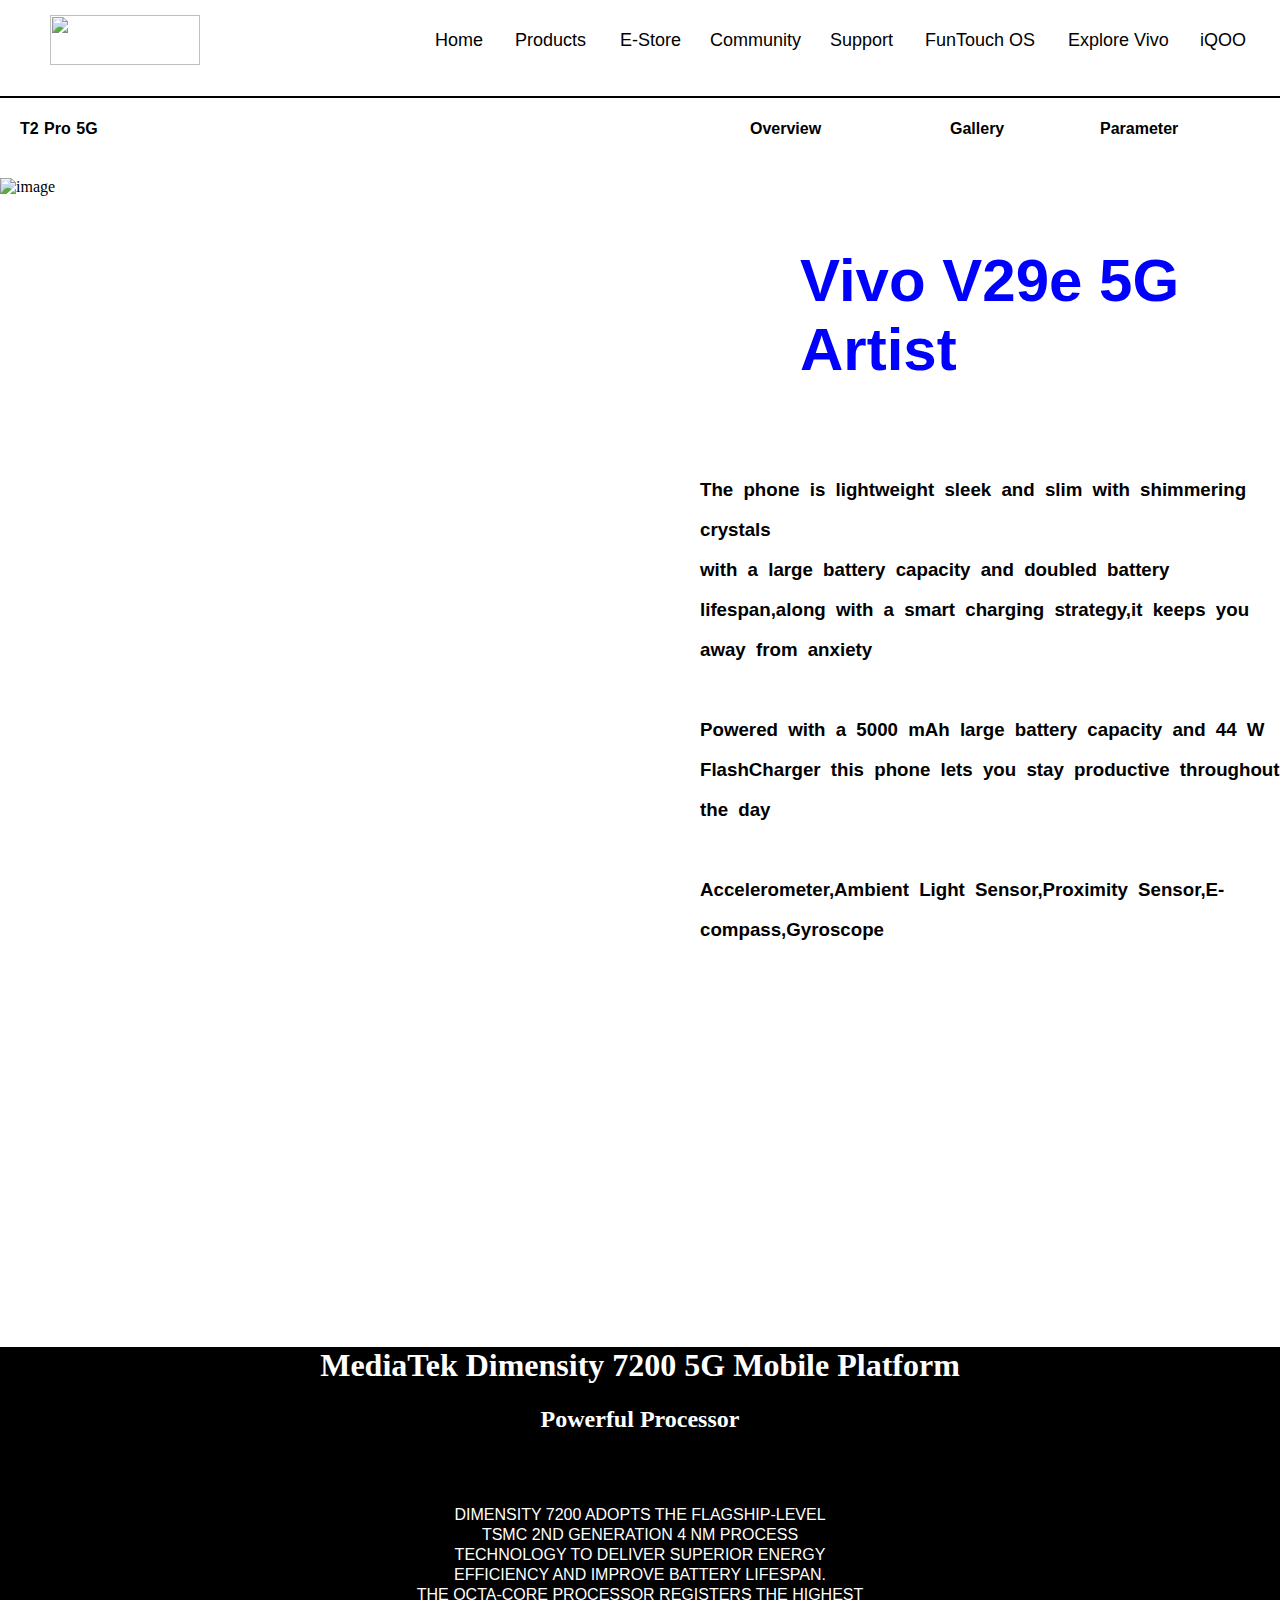
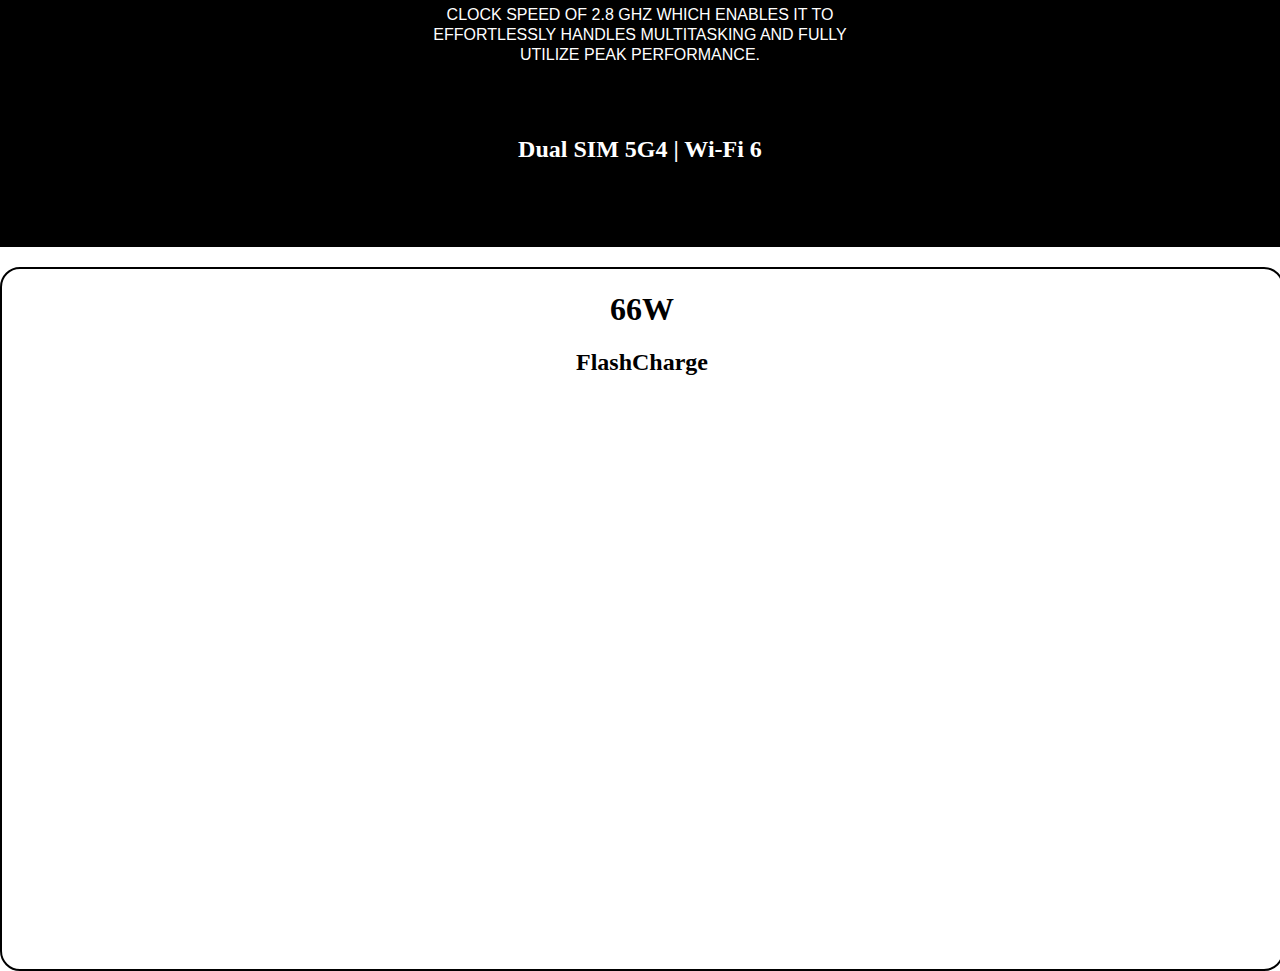
==== index.html @ 1addd697 "Initial commit" ====
<!DOCTYPE html>
<html lang="en">
<head>
    <meta charset="UTF-8">
    <meta name="viewport" content="width=device-width, initial-scale=1.0">
    <title>Document</title>
    <link rel="stylesheet" href="index.css">
    
    
</head>
<body>
    <div class="main">
    <div class="nav"><div class="navmenu">
                
        <div class="logo">
            <a href="https://www.vivo.com/in" target="_blank"><img src="https://1000logos.net/wp-content/uploads/2022/02/Vivo-Logo-768x432.png" height="50px" width="150px"></a>
        </div>

        <div class="navmenu">
            <ul class="nmenu" type="none">
                <li class="nm1">Home</li>
                <li class="nm2">Products</li>
                <li class="nm3">E-Store</li>
                <li class="nm4">Community</li>
                <li class="nm5">Support</li>
                <li class="nm6">FunTouch OS</li>
                <li class="nm7">Explore Vivo</li> 
                <li class="nm8">iQOO</li>
                <li class="nm9"><img src="https://www.freepnglogos.com/uploads/search-png/search-very-basic-icon-ios-iconset-icons-7.png" height="25px" width="25px"></li>
                <li class="nm10"><img src="https://www.freepnglogos.com/uploads/search-png/search-very-basic-icon-ios-iconset-icons-7.png" height="25px" width="25px"></li>
            </ul>
        </div>
        
    </div>
</div></div>
       <div class="subnav"><ul style="list-style-type: none;" >
        <li class="s1">T2 Pro 5G</li>
        <ul style="list-style-type: none;">
            <li class="s2">Overview</li>
            <li class="s3">Gallery</li>
            <li class="s5">Parameter</li>
            <li class="s6"><button class="s4">Buy Now</button></li>
        </ul>
        
       </ul>
        
        </div> 
       <div class="d1">
        <img src="https://in-exstatic-vivofs.vivo.com/gdHFRinHEMrj3yPG/1695991749715/02872893d6f058f34a33797a6fdf4ccd.jpg" alt="image" class="d1m1" width="100%">
        <div class="dh1"><h1 class="h1"><b class="pro tracking-in-expand">T2 Pro 5G</b></h1>
        <p class="p1 tracking-in-expand">Get.Set.Turbo</p>
        <button class="btn">Buy Now</button>
    </div>
    
        <div class="d2">
           <h2 class="d2h1">Vivo V29e 5G Artist</h2><br>
           <h3 class="d2h3">The phone is lightweight sleek and slim with shimmering crystals
            <br>with a large battery capacity and doubled battery lifespan,along with a smart charging strategy,it keeps you away from anxiety<br><br>
        Powered with a 5000 mAh large battery capacity and 44 W FlashCharger this phone lets you stay productive throughout the day<br><br>
       Accelerometer,Ambient Light Sensor,Proximity Sensor,E-compass,Gyroscope</h3>
        </div>
        <div class="d3"></div>
            <div class="desc"><b><h1>MediaTek
                Dimensity 7200 5G
                Mobile Platform</h1></b><h2>Powerful Processor</h2><br><br>
            <p class="p">Dimensity 7200 adopts the flagship-level<br>
                TSMC 2nd generation 4 nm process<br>
                technology to deliver superior energy<br>
                efficiency and improve battery lifespan. <br>The
                octa-core processor registers the highest<br>
                clock speed of 2.8 GHz which enables it to<br>
                effortlessly handles multitasking and fully<br>
                utilize peak performance.</p><br><br><h2>Dual SIM 5G4 | Wi-Fi 6</h2></div>
    
       <div class="charger">
          <p> <h1 align="center"><b>66W</b></h1>
            <h2 align="center">FlashCharge</h2></p>
            <p class="rp">With 66W FlashCharge and a 4600 mAh8 <br>large
                battery, experience the lightning-fast<br>
                charging. Through innovative materials<br> and
                algorithm optimization, iQOO has extended<br>
                the battery lifespan, achieving up to<br> twice the
                industry standard with 1600 <br>charging cycles,
                ensuring safety and reliability.</p>
       </div>
       
       </div>


       
</body>
</html>
---- index.css ----
body{
  
  margin: 0px;
  padding: 0px;
  
}
.nav{
    height: 80px;
    width: 100%;
    height: 80px;
    width: 100%;
   background-color: white;
   /* position: fixed; */
     /* z-index: -8; */
    border-bottom: 2px solid black;
}
.logo{
    position: absolute;
    height: 60px;
    width: 180px;
    top: 15px;
    left: 50px;
    /* border: 2px solid black; */
}
.nmenu{
    display: flex;
    /* border: 2px solid black; */
}
.nm10{
    position: absolute;
    top: 28px;
    left: 1400px;
    /* z-index: -8; */
}
.nm9{
    position: absolute;
    top: 28px;
    left: 1325px;
    /* z-index: -8; */
}
.nm8{
    position: absolute;
    top: 30px;
    left: 1200px;
}
.nm7{
    position: absolute;
    top: 30px;
    left: 1068px;
}
.nm6{
    position: absolute;
    top: 30px;
    left: 925px;
}
.nm5{
    position: absolute;
    top: 30px;
    left: 830px;
}
.nm4{
    position: absolute;
    top: 30px;
    left: 710px;
}
.nm3{
    position: absolute;
    top: 30px;
    left: 620px;
}
.nm2{
    position: absolute;
    top: 30px;
    left: 515px;
}
.nm1{
    position: absolute;
    top: 30px;
    left: 435px;
}
.nm1, .nm2, .nm3, .nm4, .nm5, .nm6, .nm7, .nm8{
    /* font-weight: bold; */
    color: black;
    font-size: 18px;
    font-family: Arial, Helvetica, sans-serif;
    transition: 0.5s;
}
.nm1:hover, .nm2:hover, .nm3:hover, .nm4:hover, .nm5:hover, .nm6:hover, .nm7:hover, .nm8:hover{
    color: #0926e0;
}
.subnav{
  height: 60px;
  width: 100%;
  background-color:white;
 display: flex;
 word-spacing: 20px;
 font-family: Arial, Helvetica, sans-serif;
 font-weight: bold;
 border: none;
 margin-top: 10px;
 
 

}
.s6{
  position: absolute;
  top: 120px;
  left:1300px ;
  
}
.s5{
  position: absolute;
  top: 120px;
  left: 1100px;
}
.s4{
  height: 30px;
  width: 80px;
  background-color: blue;
  border-radius: 20px;
  color: white;
}

.s3{
  position: absolute;
  top: 120px;
  left: 950px;
}
.s2{
  position: absolute;
  top: 120px;
  left:750px ;

}
.s1{
  position: absolute;
  top: 120px;
  left: 20px;
  word-spacing: 1px;
  text-align: center;
}

.h1{
    font-size: xx-large;
}
.dh1{
    position: absolute;
    margin-left: 200px;
    top: 200px;
    font-size: xx-large;
    color: white;
    
}
.p1{
    margin-right: 300px;
    
    
}
.md{
    display: flex;
    
}
.d1{
    width: 100%;
    height: 600px;
    margin-top: 10px;
    
}
.d2{
    width: 100%;
    height:600px ;
    background-image: url('https://fdn2.gsmarena.com/vv/pics/vivo/vivo-v20-pro-1.jpg');
    background-repeat: no-repeat;
    margin-top: -50;
} 
 
    
    

.d3{
    width: 100%;
    height:500px ;
    background-image: url('https://149367133.v2.pressablecdn.com/wp-content/uploads/2023/11/231113-GadgetMatch-vivo-X100-Pro-China-Battery.jpg');
    margin-top: 10px;
   
}
.btn{
    padding: 20px 40px;
    background-color: transparent;
    border: 2px solid white;
    outline: none;
    border-radius: 8px;
    
    text-align: center;
    font-size: 20px;
    color: white;
}
.d2h1{
    padding-left: 800px;
    font-size: 60px;
    color:blue;
    font-family: Arial, Helvetica, sans-serif;
    

    }
    .d2h3{
      padding-left: 700px;
      line-height: 40px;
      word-spacing: 5px;
      font-family: Arial, Helvetica, sans-serif;
    

      

    }
   .desc{
    height: 500px;
    width: 100%;
    background-color:black;
    color: white;
    text-align: center;
    margin-top: -30px;

    
   } 
   .p{
    line-height: 20px;
    justify-content: left;
    font-family: Arial, Helvetica, sans-serif;
    font-size: medium;
    text-align: center;
    text-transform: uppercase;
    
   }
   .charger{
    width: 100%;
    height: 700px;
    
    background-image: url('https://techbriefly.com/wp-content/uploads/2022/01/Android-4.jpg');
    background-repeat: no-repeat;
    border: 2px solid black;
    background-size: cover;
    margin-top: 20px;
    border-radius: 20px;
   }
   .rp{
    font-family: Arial, Helvetica, sans-serif;
    font-size: larger;
    color: white;
    margin-left: 1100px;
    margin-top: 5px;
    
   }
   .tracking-in-expand {
    -webkit-animation: tracking-in-expand 3s cubic-bezier(0.215, 0.610, 0.355, 1.000) infinite both;
            animation: tracking-in-expand 3s cubic-bezier(0.215, 0.610, 0.355, 1.000) infinite both;
            font-size: 40px;
  }
  .group{
    width: 100%;
    height: 500px;
    display: flex;
    
  }
  
  
  
@-webkit-keyframes tracking-in-expand {
  0% {
    letter-spacing: -0.5em;
    opacity: 0;
  }
  40% {
    opacity: 0.6;
  }
  100% {
    opacity: 1;
  }
}
@keyframes tracking-in-expand {
  0% {
    letter-spacing: -0.5em;
    opacity: 0;
  }
  40% {
    opacity: 0.6;
  }
  100% {
    opacity: 1;
  }
}
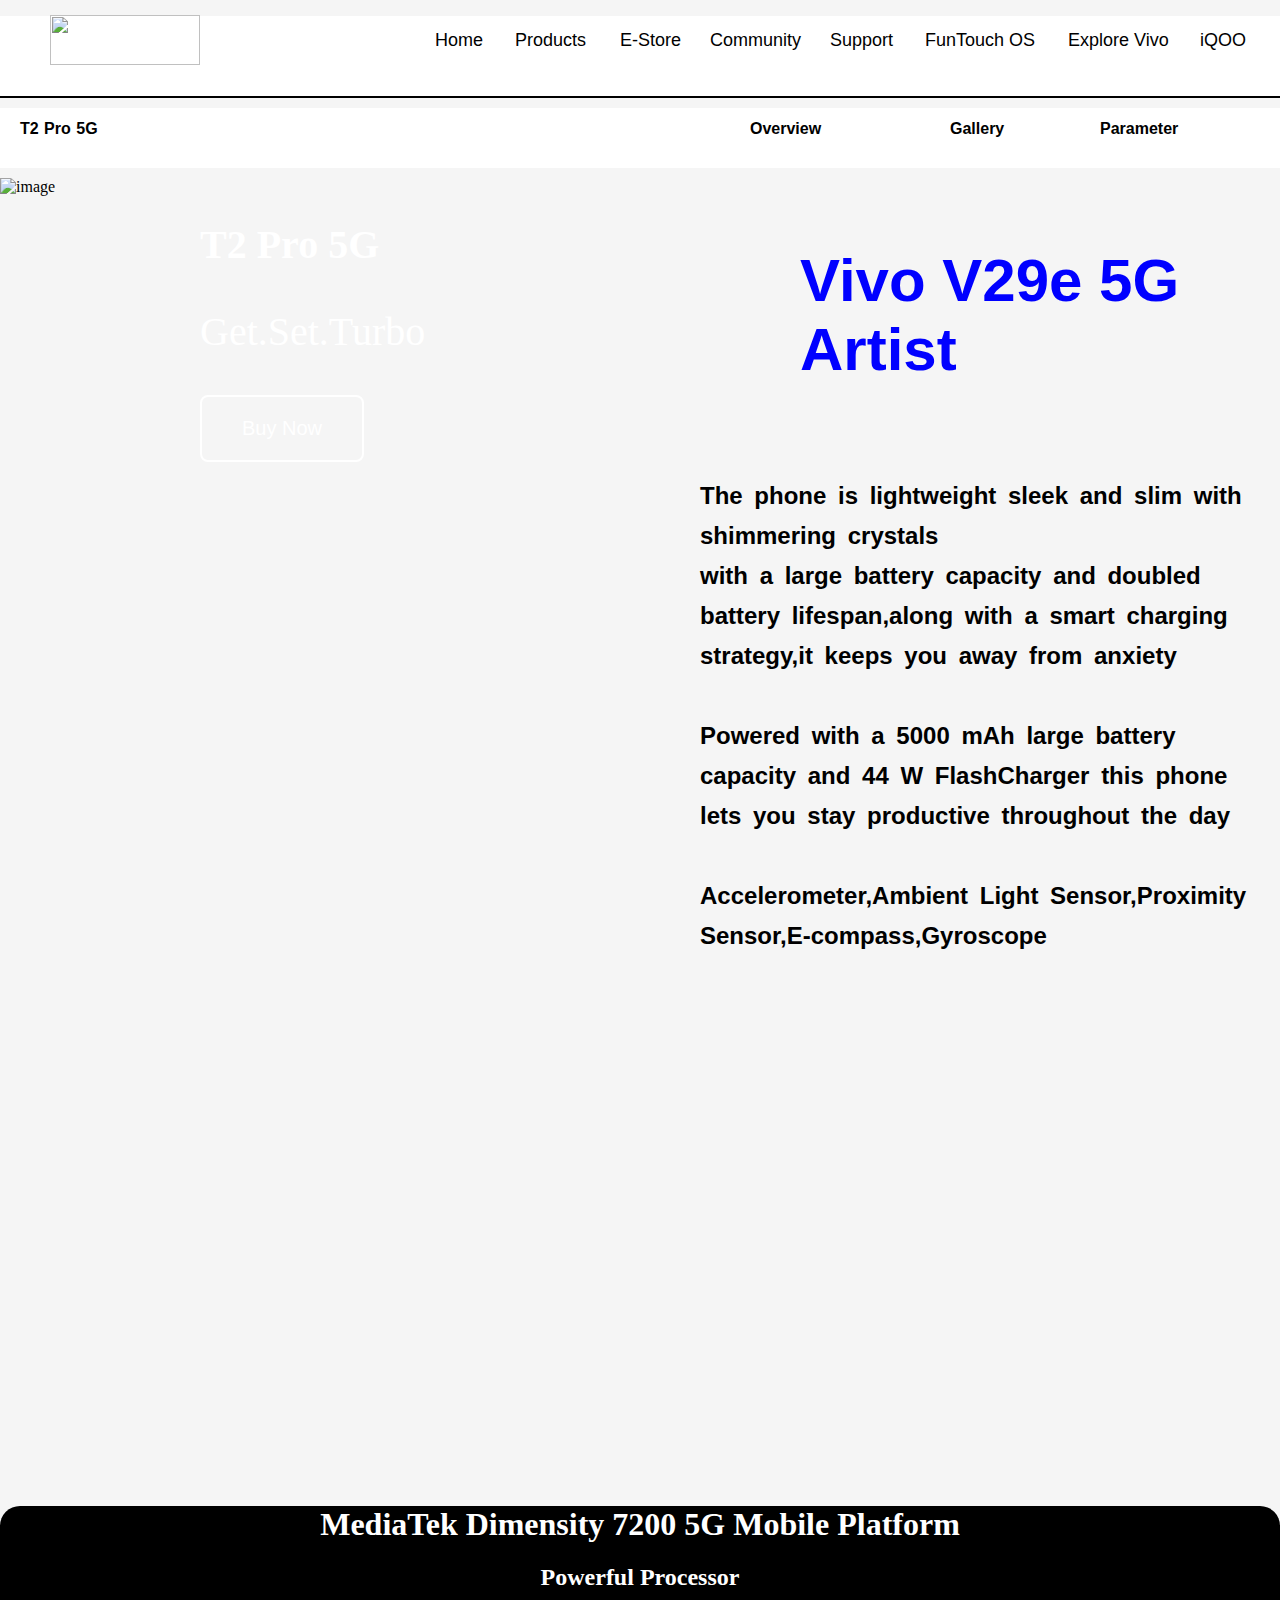
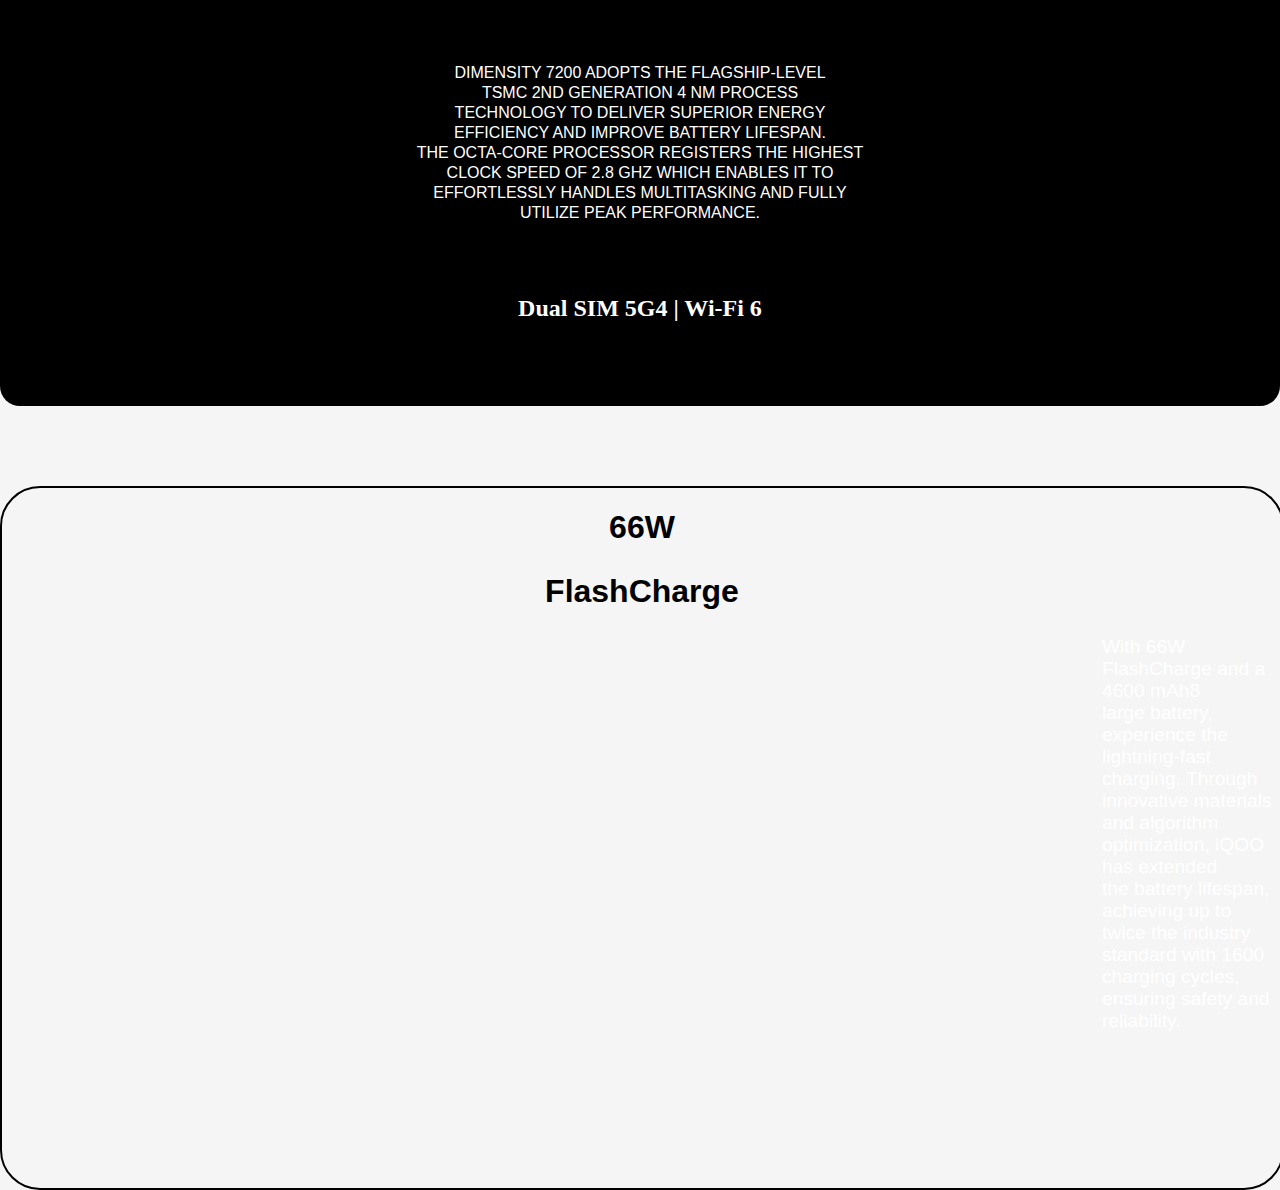
==== commit b551ef62: "update" ====
--- a/index.html
+++ b/index.html
@@ -72,9 +72,9 @@
                 effortlessly handles multitasking and fully<br>
                 utilize peak performance.</p><br><br><h2>Dual SIM 5G4 | Wi-Fi 6</h2></div>
     
-       <div class="charger">
-          <p> <h1 align="center"><b>66W</b></h1>
-            <h2 align="center">FlashCharge</h2></p>
+       <div class="charger slide-rotate-ver-left">
+          <p> <h1 align="center"><b class="w">66W</b></h1>
+            <h2 align="center" class="flashcharger">FlashCharge</h2></p>
             <p class="rp">With 66W FlashCharge and a 4600 mAh8 <br>large
                 battery, experience the lightning-fast<br>
                 charging. Through innovative materials<br> and
--- a/index.css
+++ b/index.css
@@ -2,8 +2,11 @@
   
   margin: 0px;
   padding: 0px;
-  
-}
+  background-color: whitesmoke;
+  
+  
+}
+
 .nav{
     height: 80px;
     width: 100%;
@@ -13,6 +16,7 @@
    /* position: fixed; */
      /* z-index: -8; */
     border-bottom: 2px solid black;
+    
 }
 .logo{
     position: absolute;
@@ -172,6 +176,7 @@
     background-image: url('https://fdn2.gsmarena.com/vv/pics/vivo/vivo-v20-pro-1.jpg');
     background-repeat: no-repeat;
     margin-top: -50;
+    border-radius: 20px;
 } 
  
     
@@ -181,7 +186,8 @@
     width: 100%;
     height:500px ;
     background-image: url('https://149367133.v2.pressablecdn.com/wp-content/uploads/2023/11/231113-GadgetMatch-vivo-X100-Pro-China-Battery.jpg');
-    margin-top: 10px;
+    margin-top: 80px;
+    border-radius: 20px;
    
 }
 .btn{
@@ -208,6 +214,7 @@
       line-height: 40px;
       word-spacing: 5px;
       font-family: Arial, Helvetica, sans-serif;
+      font-size:x-large;
     
 
       
@@ -219,7 +226,8 @@
     background-color:black;
     color: white;
     text-align: center;
-    margin-top: -30px;
+    margin-top: 80px;
+    border-radius: 20px;
 
     
    } 
@@ -240,8 +248,12 @@
     background-repeat: no-repeat;
     border: 2px solid black;
     background-size: cover;
-    margin-top: 20px;
-    border-radius: 20px;
+    margin-top: 80px;
+    border-radius: 40px;
+   }
+   .w,.flashcharger{
+    font-family: Arial, Helvetica, sans-serif;
+    font-size: xx-large;
    }
    .rp{
     font-family: Arial, Helvetica, sans-serif;
@@ -290,5 +302,5 @@
   }
 }
 
-   
+
      
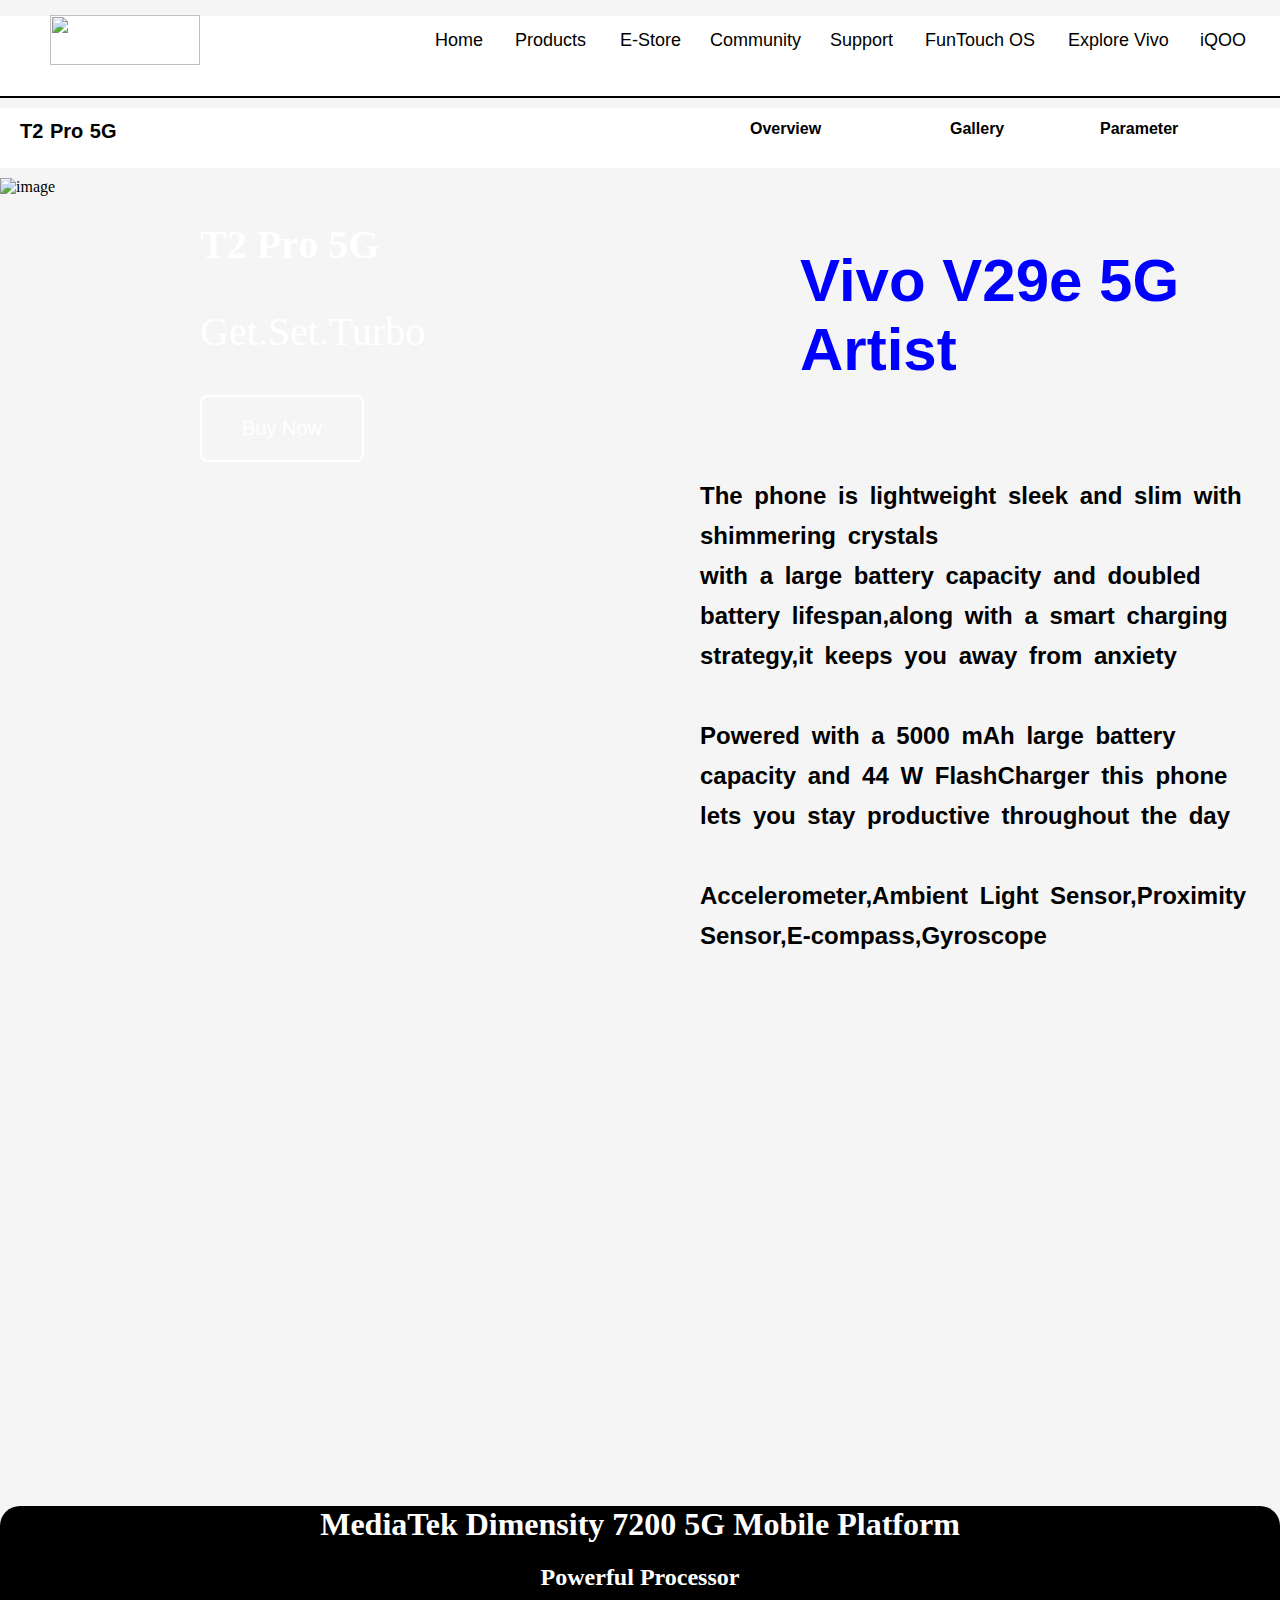
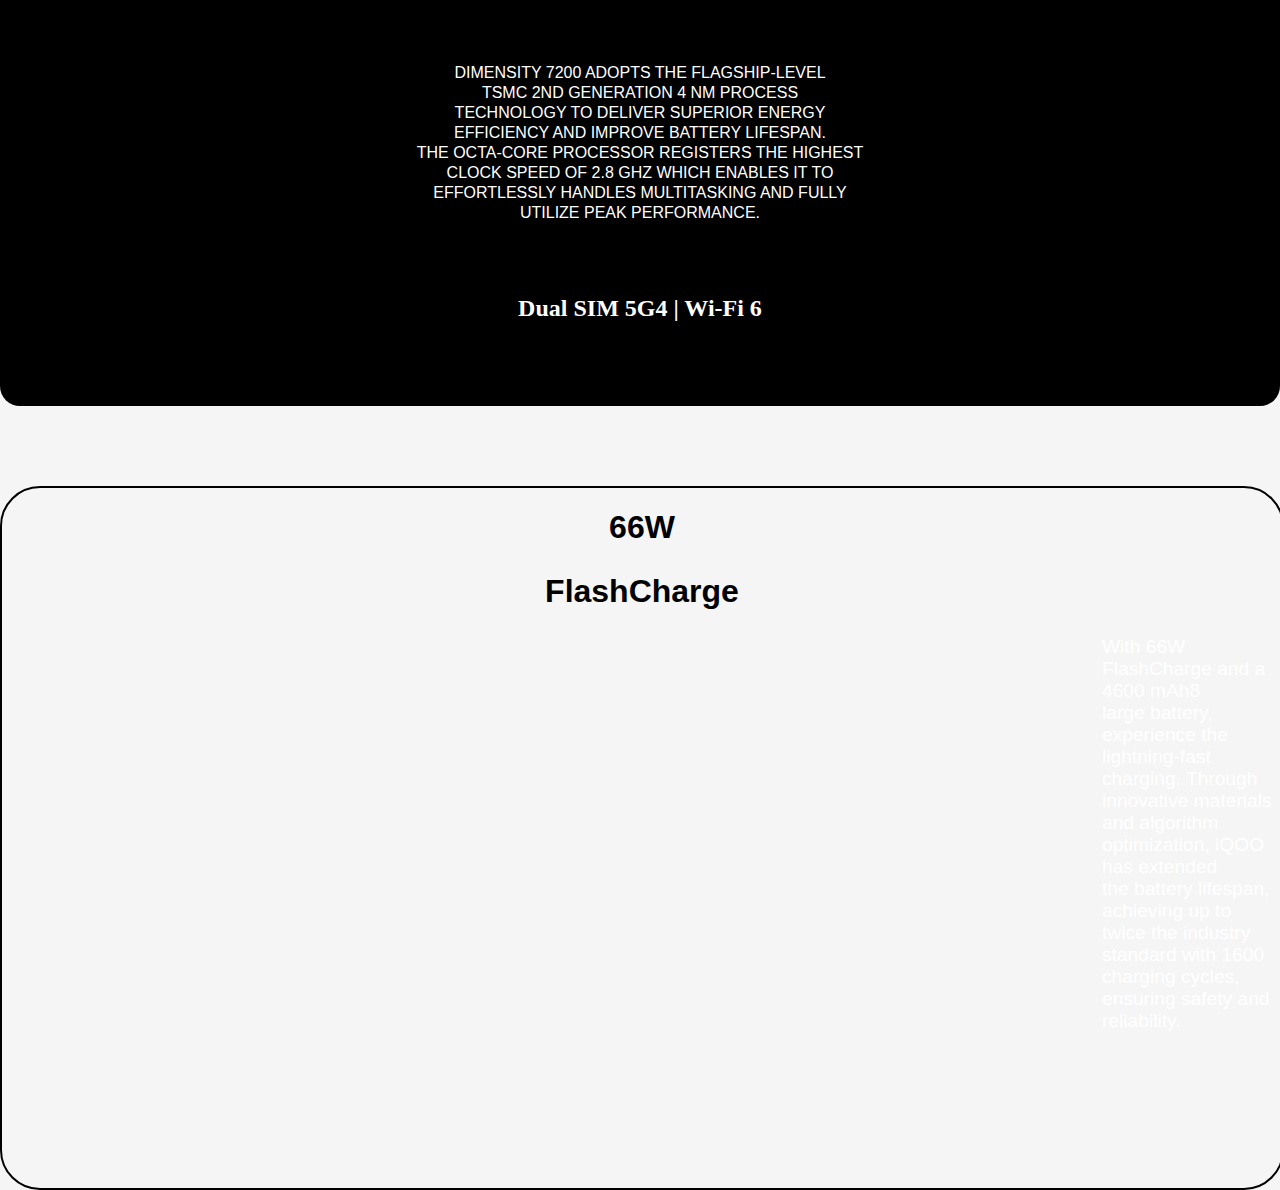
==== commit 60e72031: "update" ====
--- a/index.html
+++ b/index.html
@@ -27,7 +27,7 @@
                 <li class="nm7">Explore Vivo</li> 
                 <li class="nm8">iQOO</li>
                 <li class="nm9"><img src="https://www.freepnglogos.com/uploads/search-png/search-very-basic-icon-ios-iconset-icons-7.png" height="25px" width="25px"></li>
-                <li class="nm10"><img src="https://www.freepnglogos.com/uploads/search-png/search-very-basic-icon-ios-iconset-icons-7.png" height="25px" width="25px"></li>
+                <li class="nm10"><img src="https://upload.wikimedia.org/wikipedia/commons/9/99/Sample_User_Icon.png" height="25px" width="25px"></li>
             </ul>
         </div>
         
@@ -39,7 +39,7 @@
             <li class="s2">Overview</li>
             <li class="s3">Gallery</li>
             <li class="s5">Parameter</li>
-            <li class="s6"><button class="s4">Buy Now</button></li>
+            <li class="s6"><button class="s4 heartbeat">Buy Now</button></li>
         </ul>
         
        </ul>
@@ -72,7 +72,7 @@
                 effortlessly handles multitasking and fully<br>
                 utilize peak performance.</p><br><br><h2>Dual SIM 5G4 | Wi-Fi 6</h2></div>
     
-       <div class="charger slide-rotate-ver-left">
+       <div class="charger ">
           <p> <h1 align="center"><b class="w">66W</b></h1>
             <h2 align="center" class="flashcharger">FlashCharge</h2></p>
             <p class="rp">With 66W FlashCharge and a 4600 mAh8 <br>large
--- a/index.css
+++ b/index.css
@@ -10,8 +10,7 @@
 .nav{
     height: 80px;
     width: 100%;
-    height: 80px;
-    width: 100%;
+    
    background-color: white;
    /* position: fixed; */
      /* z-index: -8; */
@@ -32,7 +31,7 @@
 }
 .nm10{
     position: absolute;
-    top: 28px;
+    top: 23px;
     left: 1400px;
     /* z-index: -8; */
 }
@@ -104,6 +103,7 @@
  margin-top: 10px;
  
  
+ 
 
 }
 .s6{
@@ -142,6 +142,7 @@
   left: 20px;
   word-spacing: 1px;
   text-align: center;
+  font-size: 20px;
 }
 
 .h1{
@@ -303,4 +304,6 @@
 }
 
 
+
+
      
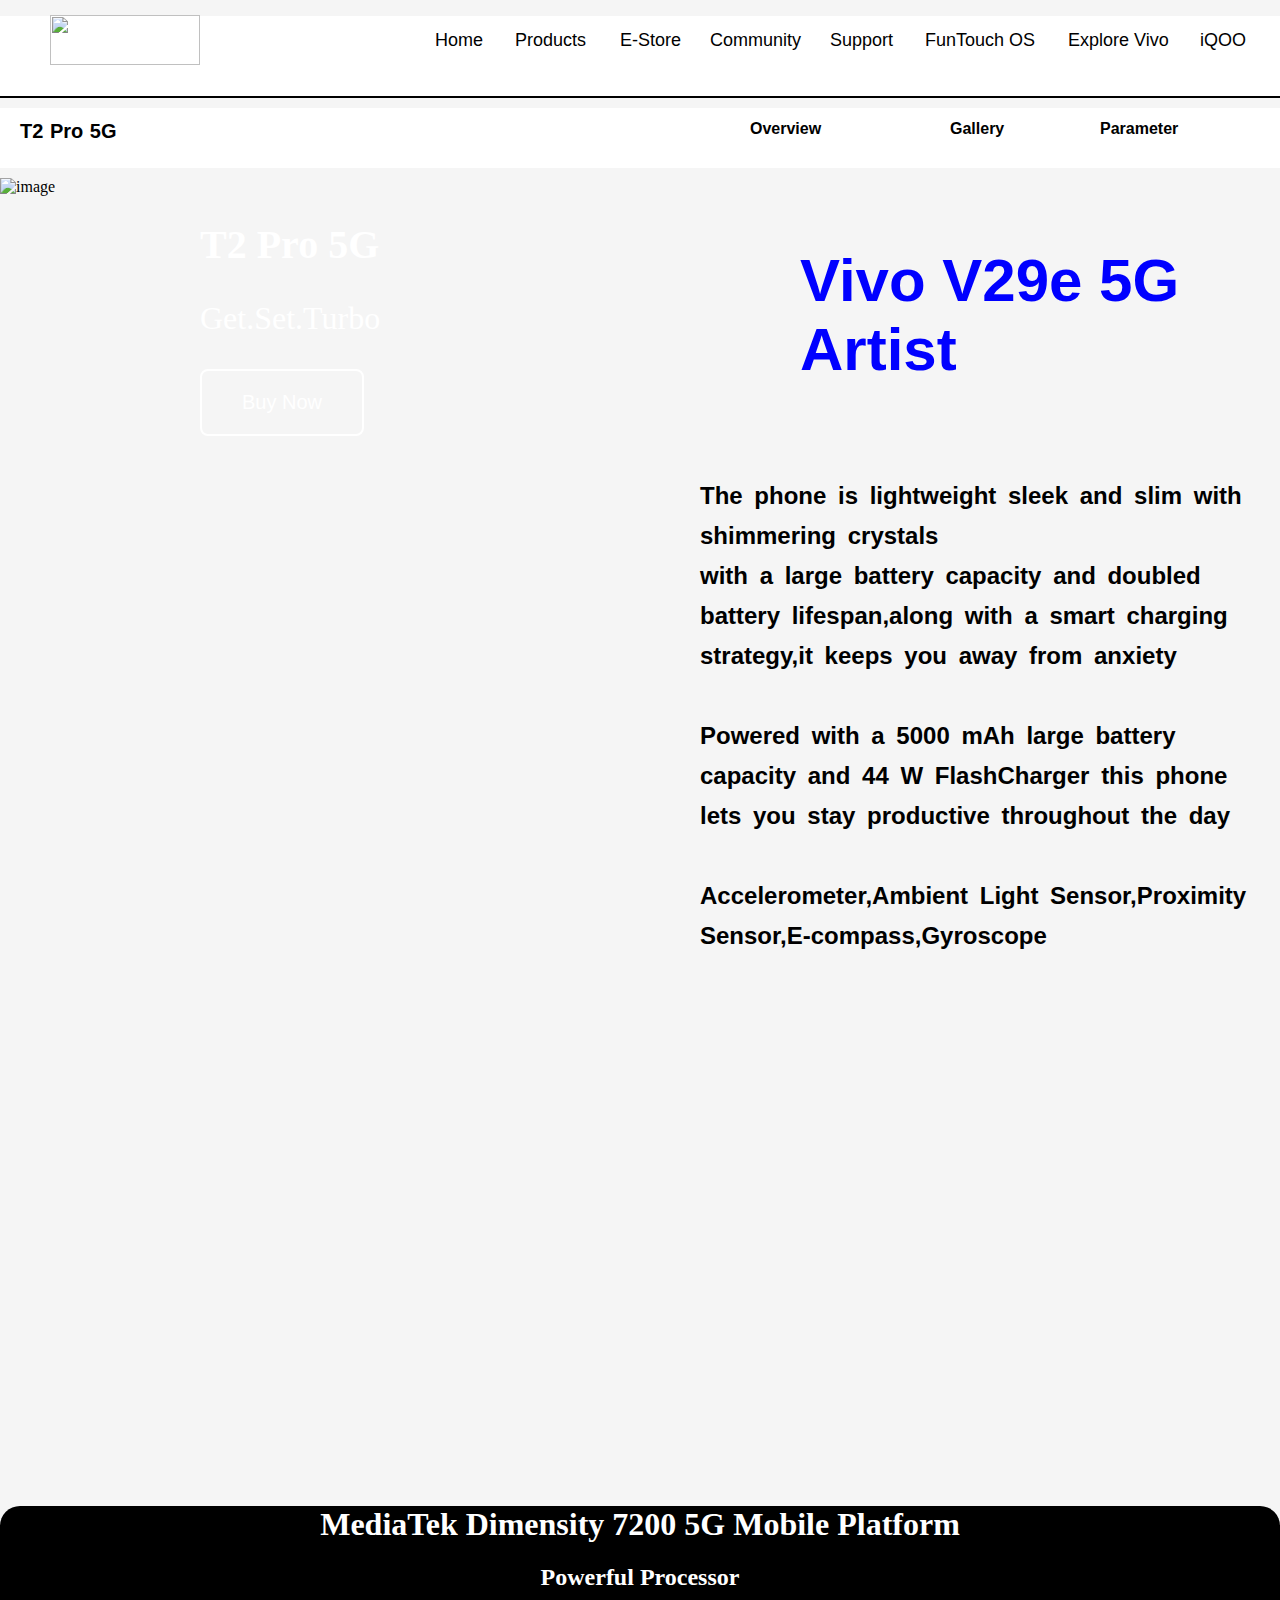
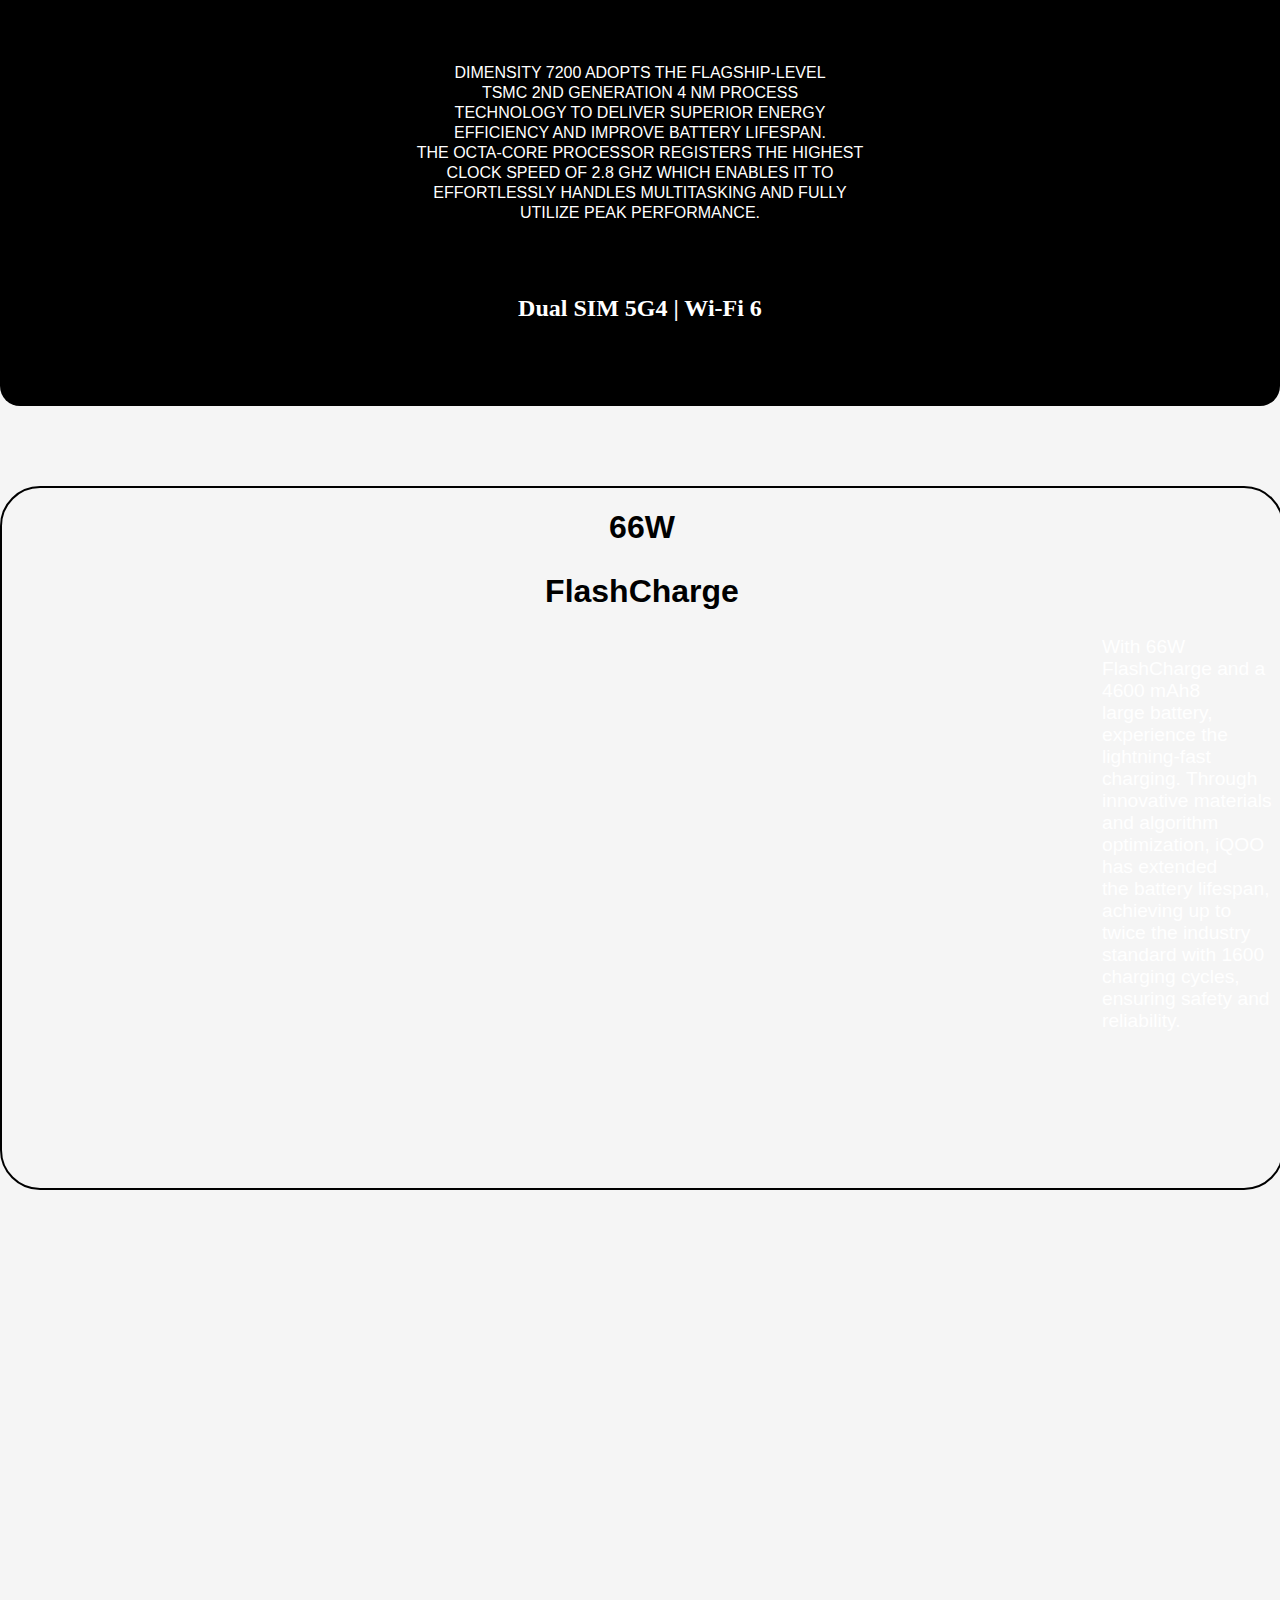
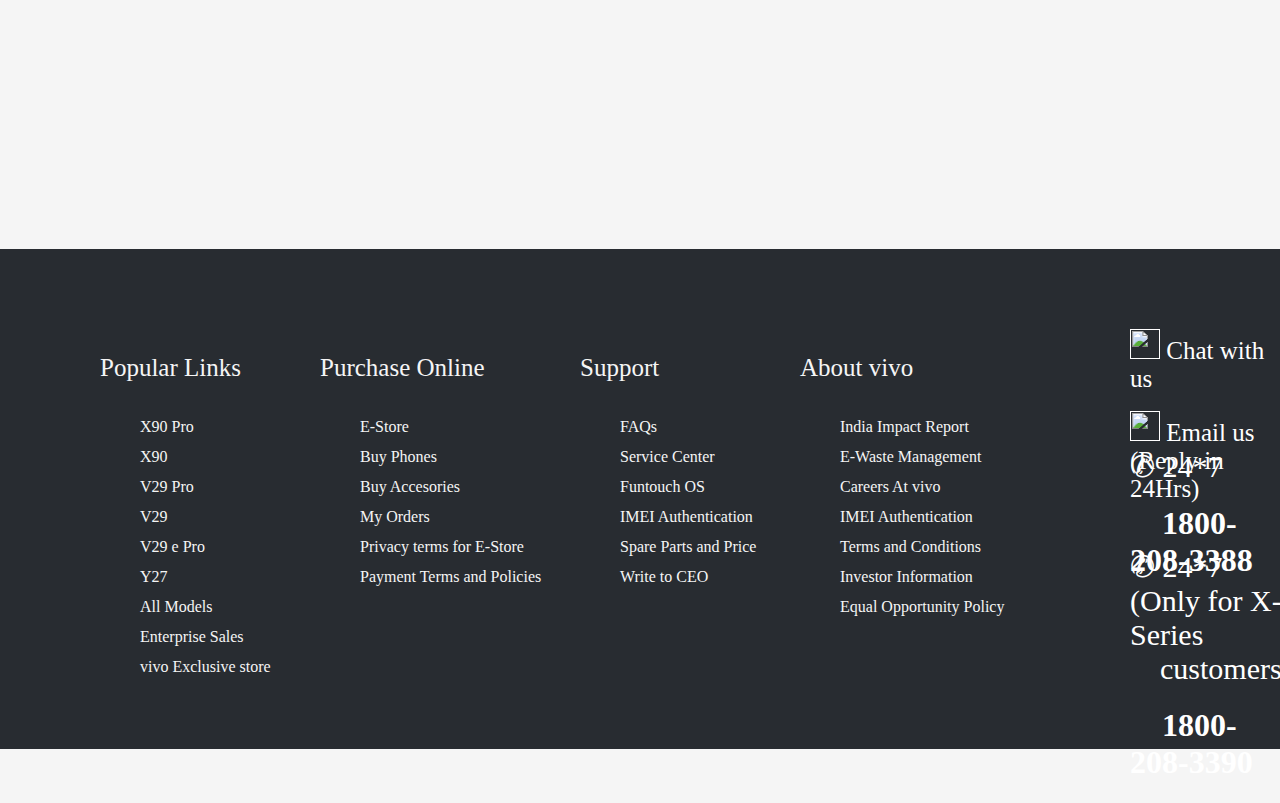
==== commit 7620ec42: "update" ====
--- a/index.html
+++ b/index.html
@@ -39,7 +39,7 @@
             <li class="s2">Overview</li>
             <li class="s3">Gallery</li>
             <li class="s5">Parameter</li>
-            <li class="s6"><button class="s4 heartbeat">Buy Now</button></li>
+            <li class="s6"><button class="s4">Buy Now</button></li>
         </ul>
         
        </ul>
@@ -48,7 +48,7 @@
        <div class="d1">
         <img src="https://in-exstatic-vivofs.vivo.com/gdHFRinHEMrj3yPG/1695991749715/02872893d6f058f34a33797a6fdf4ccd.jpg" alt="image" class="d1m1" width="100%">
         <div class="dh1"><h1 class="h1"><b class="pro tracking-in-expand">T2 Pro 5G</b></h1>
-        <p class="p1 tracking-in-expand">Get.Set.Turbo</p>
+        <p class="p1">Get.Set.Turbo</p>
         <button class="btn">Buy Now</button>
     </div>
     
@@ -83,7 +83,70 @@
                 industry standard with 1600 <br>charging cycles,
                 ensuring safety and reliability.</p>
        </div>
-       
+       <div class="footer">
+        <div class="line1">
+            <p>Popular Links</p>
+            <ul type="none" style="line-height: 30px;">
+                <li><a href="">X90 Pro</a></li>
+                <li><a href="">X90</a></li>
+                <li><a href="">V29 Pro</a></li>
+                <li><a href="">V29</a></li>
+                <li><a href="">V29 e Pro</a></li>
+                <li><a href="">Y27</a></li>
+                <li><a href="">All Models</a></li>
+                <li><a href="">Enterprise Sales</a></li>
+                <li><a href="">vivo Exclusive store</a></li>
+            </ul>
+        </div>
+        <div class="line2">
+            <p>Purchase Online</p>
+            <ul type="none" style="line-height: 30px;">
+                <li><a href="">E-Store</a></li>
+                <li><a href="">Buy Phones</a></li>
+                <li><a href="">Buy Accesories</a></li>
+                <li><a href="">My Orders</a></li>
+                <li><a href="">Privacy terms for E-Store</a></li>
+                <li><a href="">Payment Terms and Policies</a></li>
+            </ul><a href="">
+        </div>
+        <div class="line3">
+            <p>Support</p>
+            <ul type="none" style="line-height: 30px;">
+                <li><a href="">FAQs</a></li>
+                <li><a href="">Service Center</a></li>
+                <li><a href="">Funtouch OS</a></li>
+                <li><a href="">IMEI Authentication</a></li>
+                <li><a href="">Spare Parts and Price</a></li>
+                <li><a href="">Write to CEO</a></li>
+            </ul>        
+        </div>
+        <div class="line4">
+            <p>About vivo</p>
+            <ul type="none" style="line-height: 30px;">
+                <li><a href="">India Impact Report</a></li>
+                <li><a href="">E-Waste Management</a></li>
+                <li><a href="">Careers At vivo</a></li>
+                <li><a href="">IMEI Authentication</a></li>
+                <li><a href="">Terms and Conditions</a></li>
+                <li><a href="">Investor Information</a></li>
+                <li><a href="">Equal Opportunity Policy</a></li>
+            </ul>        
+        </div>
+
+        <div class="chat">
+            <a class="chatop" href="" style="color: white; text-decoration: none; font-size: 25px;"><img src="https://cdn-icons-png.flaticon.com/128/4979/4979154.png" height="30px" width="30px"> Chat with us</a><br><br>
+            <a class="chatop" href="" style="color: white; text-decoration: none; font-size: 25px;"><img src="https://cdn-icons-png.flaticon.com/128/526/526901.png" height="30px" width="30px"> Email us (Reply in 24Hrs)</a>
+        </div>
+        <div class="call">
+            <a href="" style="color: white; text-decoration: none; font-size: 30px;">&#x2706 24*7</a><br>
+            <h1 style="color: white;">&nbsp;&nbsp;&nbsp;&nbsp;1800-208-3388</h1>
+        </div>
+        <dic class="call2">
+            <a href="" style="color: white; text-decoration: none; font-size: 30px;">&#x2706 24*7 (Only for X-Series<br>&nbsp;&nbsp;&nbsp;&nbsp;customers)</a><br>
+            <h1 style="color: white;">&nbsp;&nbsp;&nbsp;&nbsp;1800-208-3390</h1>
+        </dic>
+   </div>
+
        </div>
 
 
--- a/index.css
+++ b/index.css
@@ -123,6 +123,7 @@
   background-color: blue;
   border-radius: 20px;
   color: white;
+  border: none;
 }
 
 .s3{
@@ -275,7 +276,129 @@
     display: flex;
     
   }
-  
+  .footer{
+    position: absolute;
+    left: 0px;
+    top: 2350px;
+    height: 500px;
+    width: 100%;
+    background-color: rgb(40, 44, 49);
+    z-index: 8;
+    margin-top: 1099px;
+
+}
+.line1{
+    position: absolute;
+    top: 80px;
+    left: 100px;
+    color: whitesmoke;
+}
+.line1 p{
+    font-size: 25px;
+    margin-bottom: 30px;
+}
+.line1 li{
+    cursor: pointer;
+    transition: 0.2s;
+}
+.line1 a:hover{
+    /* transform: scale(); */
+    color: #0926e0;
+}
+.line1 a{
+    text-decoration: none;
+    color: whitesmoke;
+}
+.line2{
+    position: absolute;
+    top: 80px;
+    left: 320px;
+    color: whitesmoke;
+}
+.line2 p{
+    font-size: 25px;
+    margin-bottom: 30px;
+}
+.line2 li{
+    cursor: pointer;
+    transition: 0.2s;
+}
+.line2 a:hover{
+    /* transform: scale(); */
+    color: #0926e0;
+}
+.line2 a{
+    text-decoration: none;
+    color: whitesmoke;
+}
+.line3{
+    position: absolute;
+    top: 80px;
+    left: 580px;
+    color: whitesmoke;
+}
+.line3 p{
+    font-size: 25px;
+    margin-bottom: 30px;
+}
+.line3 li{
+    cursor: pointer;
+    transition: 0.2s;
+}
+.line3 a:hover{
+    /* transform: scale(); */
+    color: #0926e0;
+}
+.line3 a{
+    text-decoration: none;
+    color: whitesmoke;
+}
+.line4{
+    position: absolute;
+    top: 80px;
+    left: 800px;
+    color: whitesmoke;
+}
+.line4 p{
+    font-size: 25px;
+    margin-bottom: 30px;
+}
+.line4 li{
+    cursor: pointer;
+    transition: 0.2s;
+}
+.line4 a:hover{
+    /* transform: scale(); */
+    color: #0926e0;
+}
+.line4 a{
+    text-decoration: none;
+    color: whitesmoke;
+}
+.chat{
+    position: absolute;
+    top: 80px;
+    left: 1130px;
+    color: whitesmoke;
+    transition: 0.2s;
+}
+.chatop:hover{
+    color: #0926e0;
+}
+.call{
+    position: absolute;
+    top: 200px;
+    left: 1130px;
+    color: whitesmoke;
+    transition: 0.2s;
+}
+.call2{
+    position: absolute;
+    top: 300px;
+    left: 1130px;
+    color: whitesmoke;
+    transition: 0.2s;
+}
   
   
 @-webkit-keyframes tracking-in-expand {
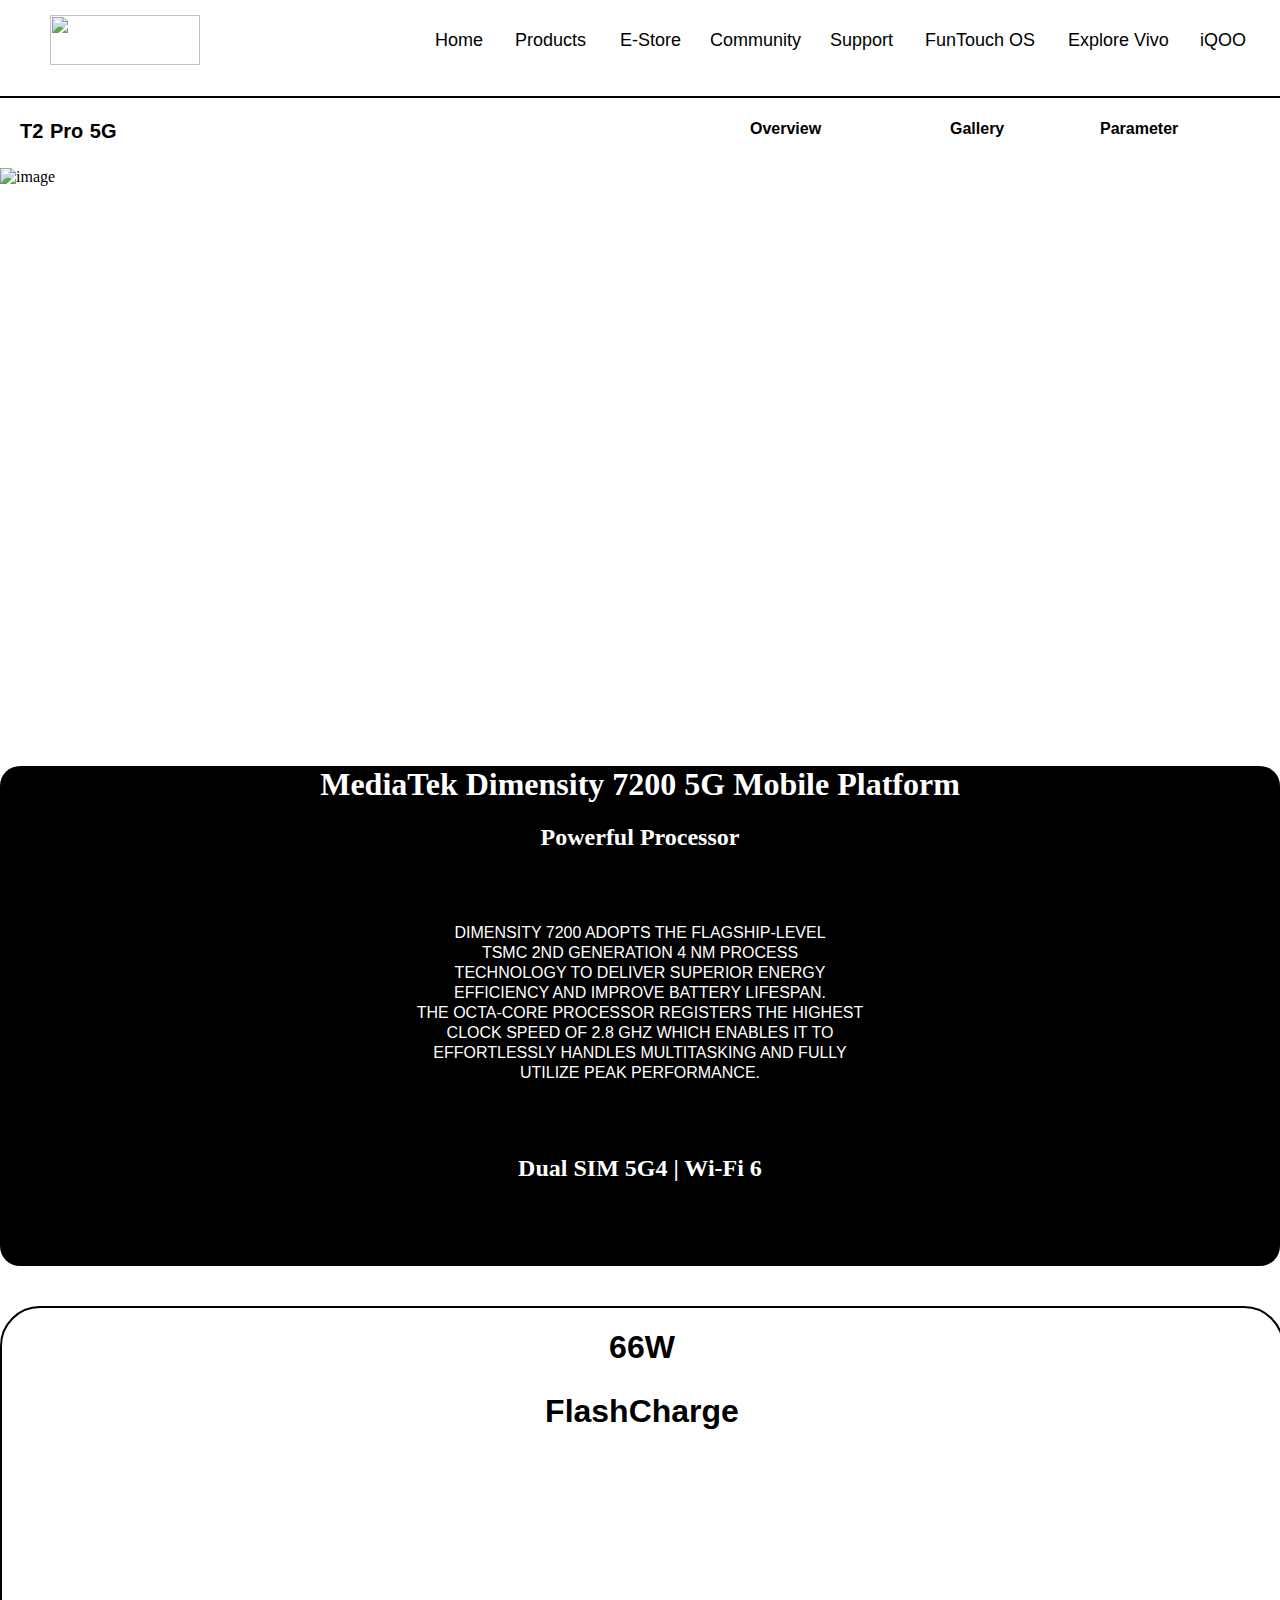
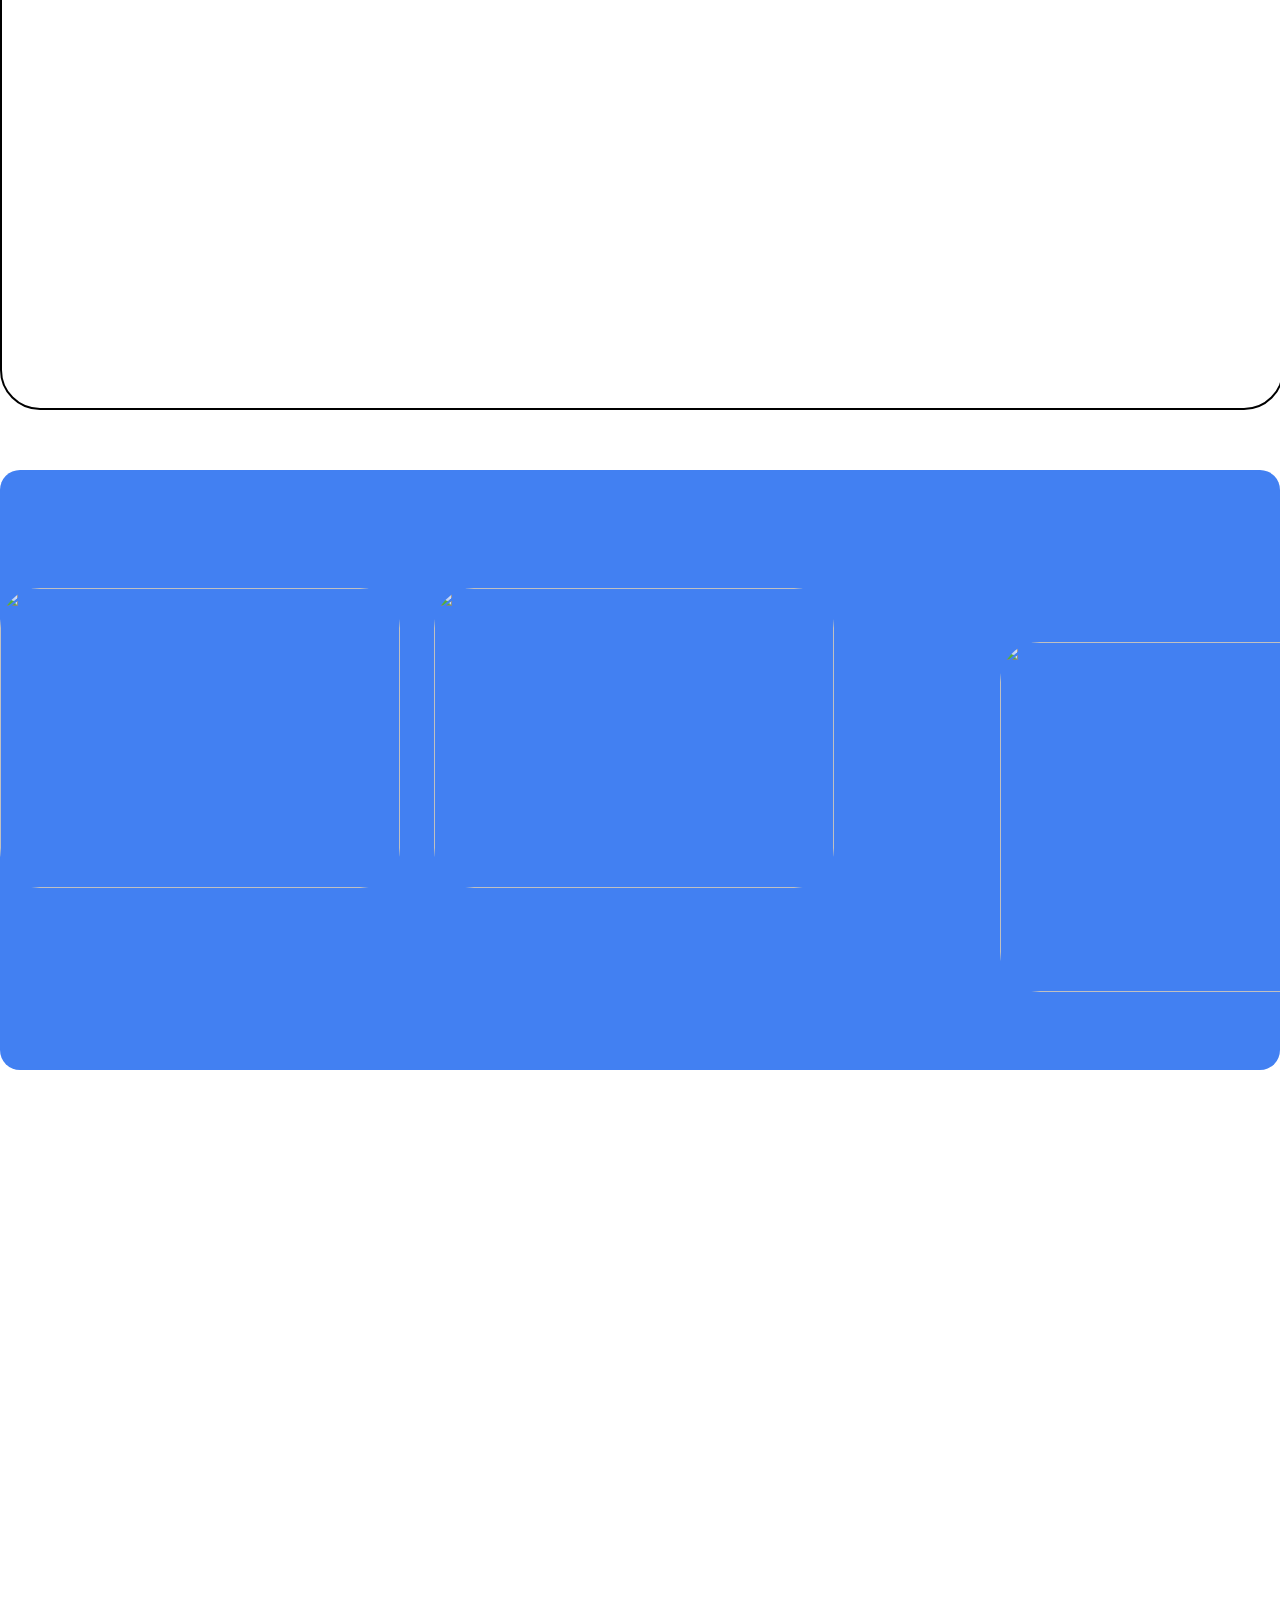
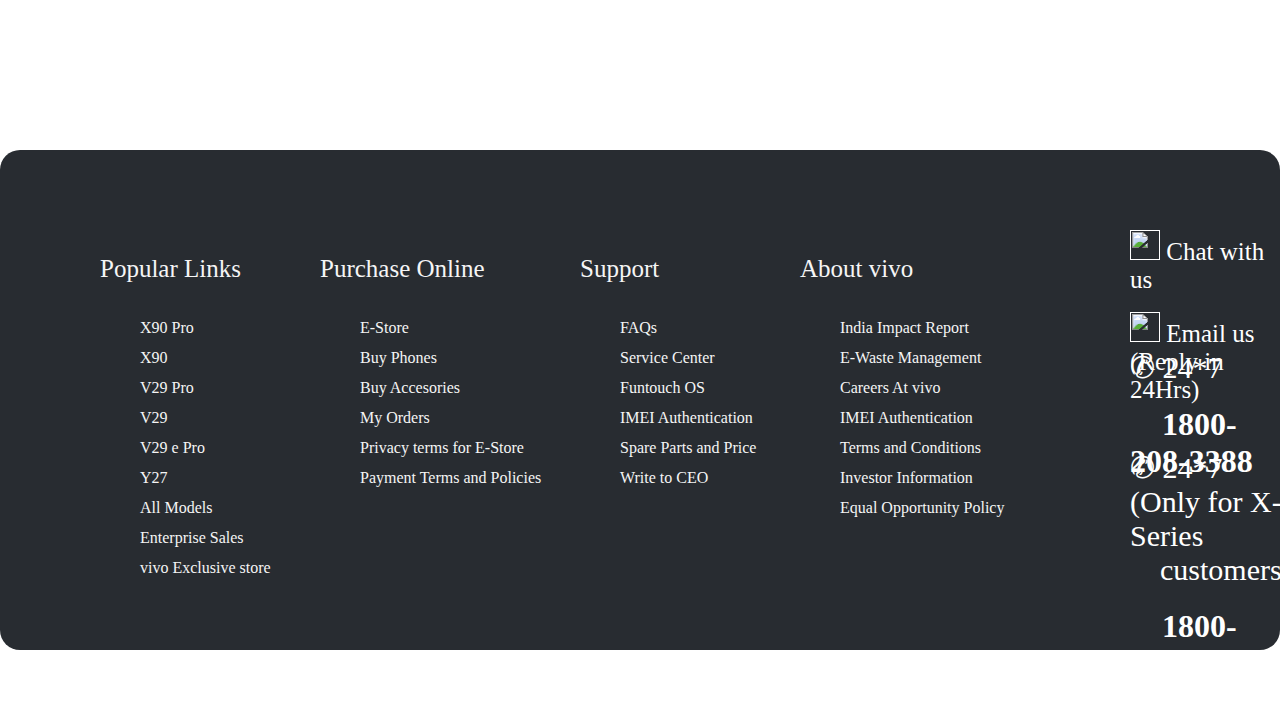
==== commit 7670e2f9: "update" ====
--- a/index.html
+++ b/index.html
@@ -10,36 +10,40 @@
 </head>
 <body>
     <div class="main">
-    <div class="nav"><div class="navmenu">
+        <div class="navbar">
+            <div class="navmenu">
                 
-        <div class="logo">
-            <a href="https://www.vivo.com/in" target="_blank"><img src="https://1000logos.net/wp-content/uploads/2022/02/Vivo-Logo-768x432.png" height="50px" width="150px"></a>
-        </div>
+                <div class="logo">
+                    <a href="https://www.vivo.com/in" target="_blank"><img src="https://1000logos.net/wp-content/uploads/2022/02/Vivo-Logo-768x432.png" height="50px" width="150px"></a>
+                </div>
 
-        <div class="navmenu">
-            <ul class="nmenu" type="none">
-                <li class="nm1">Home</li>
-                <li class="nm2">Products</li>
-                <li class="nm3">E-Store</li>
-                <li class="nm4">Community</li>
-                <li class="nm5">Support</li>
-                <li class="nm6">FunTouch OS</li>
-                <li class="nm7">Explore Vivo</li> 
-                <li class="nm8">iQOO</li>
-                <li class="nm9"><img src="https://www.freepnglogos.com/uploads/search-png/search-very-basic-icon-ios-iconset-icons-7.png" height="25px" width="25px"></li>
-                <li class="nm10"><img src="https://upload.wikimedia.org/wikipedia/commons/9/99/Sample_User_Icon.png" height="25px" width="25px"></li>
-            </ul>
+                <div class="navmenu">
+                    <ul class="nmenu" type="none">
+                        <li class="nm1"><a href="https://onkarvaidya7.github.io/WarTech-Comp/" target="_blank">Home</a></li>
+                        <li class="nm2"><a href="" target="_blank">Products</a></li>
+                        <li class="nm3"><a href="https://shop.vivo.com/in/?utm_source=vivoWebsite&utm_medium=topmenu_estore&utm_campaign=vivo_estore&cid=vivoWebsite_topmenu_estore&_ga=2.119010633.1134515154.1702985375-994361507.1702985375&_gl=1%2a1ja0ph4%2a_ga%2aOTk0MzYxNTA3LjE3MDI5ODUzNzU.%2a_ga_68BLCXM546%2aMTcwMzE2NjcwMy4xMi4xLjE3MDMxNjY3MTMuNTAuMC4w" target="_blank">E-Store</a></li>
+                        <li class="nm4"><a href="https://bbs.vivo.com/in?_gl=1%2aguk7vj%2a_ga%2aOTk0MzYxNTA3LjE3MDI5ODUzNzU.%2a_ga_68BLCXM546%2aMTcwMzE2NjcwMy4xMi4xLjE3MDMxNjY4OTIuMTkuMC4w" target="_blank">Community</a></li>
+                        <li class="nm5"><a href="https://www.vivo.com/in/support?_gl=1*u8nzov*_ga*OTk0MzYxNTA3LjE3MDI5ODUzNzU.*_ga_68BLCXM546*MTcwMzE2NjcwMy4xMi4xLjE3MDMxNjY5NDcuNDQuMC4w" target="_blank">Support</a></li>
+                        <li class="nm6"><a href="https://www.vivo.com/in/funtouch" target="_blank">FunTouch OS</a></li>
+                        <li class="nm7"><a href="https://www.vivo.com/in/about-vivo" target="_blank">Explore Vivo</a></li> 
+                        <li class="nm8"><a href="https://www.iqoo.com/in" target="_blank">iQOO</a></li>
+                        <li class="nm9"><img src="https://www.freepnglogos.com/uploads/search-png/search-very-basic-icon-ios-iconset-icons-7.png" height="25px" width="25px"></li>
+                        <li class="nm10"><img src="https://upload.wikimedia.org/wikipedia/commons/9/99/Sample_User_Icon.png" height="33px" width="33px"></li>
+                    </ul>
+                </div>
+                
+            </div>
         </div>
         
     </div>
 </div></div>
-       <div class="subnav"><ul style="list-style-type: none;" >
+       <div class="subnav"><ul style="list-style-type: none;" class="ul1">
         <li class="s1">T2 Pro 5G</li>
         <ul style="list-style-type: none;">
             <li class="s2">Overview</li>
             <li class="s3">Gallery</li>
             <li class="s5">Parameter</li>
-            <li class="s6"><button class="s4">Buy Now</button></li>
+            <li class="s6"><button type="button" class="s4">Buy Now</button></li>
         </ul>
         
        </ul>
@@ -52,13 +56,8 @@
         <button class="btn">Buy Now</button>
     </div>
     
-        <div class="d2">
-           <h2 class="d2h1">Vivo V29e 5G Artist</h2><br>
-           <h3 class="d2h3">The phone is lightweight sleek and slim with shimmering crystals
-            <br>with a large battery capacity and doubled battery lifespan,along with a smart charging strategy,it keeps you away from anxiety<br><br>
-        Powered with a 5000 mAh large battery capacity and 44 W FlashCharger this phone lets you stay productive throughout the day<br><br>
-       Accelerometer,Ambient Light Sensor,Proximity Sensor,E-compass,Gyroscope</h3>
-        </div>
+        
+           
         <div class="d3"></div>
             <div class="desc"><b><h1>MediaTek
                 Dimensity 7200 5G
@@ -82,6 +81,13 @@
                 the battery lifespan, achieving up to<br> twice the
                 industry standard with 1600 <br>charging cycles,
                 ensuring safety and reliability.</p>
+       </div>
+       <div class="di">
+        <p></p>
+        <br>
+        <img src="https://www.oppo.com/content/dam/oppo/product-asset-library/reno/reno7-series/global/reno7-5g/v1/assets/anchor-2-n-mo-9ff989.jpg.webp" height="300px" width="400px" class="i1">
+        <img src="https://www.oppo.com/content/dam/oppo/product-asset-library/reno/reno7-series/global/reno7-5g/v1/assets/phone-down-n-mo-5adf56.png.webp" height="300px" width="400px" class="i2">
+        <img src="https://mobilegoo.shop/cdn/shop/files/Untitleddesign_9d9fc0b2-bd54-4694-ae15-9e572756fbf2.png?v=1698402731" height="350px" width="400px" class="i3">
        </div>
        <div class="footer">
         <div class="line1">
--- a/index.css
+++ b/index.css
@@ -2,109 +2,115 @@
   
   margin: 0px;
   padding: 0px;
-  background-color: whitesmoke;
-  
-  
-}
-
-.nav{
-    height: 80px;
-    width: 100%;
-    
-   background-color: white;
-   /* position: fixed; */
-     /* z-index: -8; */
-    border-bottom: 2px solid black;
-    
+  
+  
+  
+}
+
+.navbar{
+  height: 80px;
+  width: 100%;
+ background-color: white;
+ /* position: fixed; */
+   /* z-index: -8; */
+  border-bottom: 2px solid black;
 }
 .logo{
-    position: absolute;
-    height: 60px;
-    width: 180px;
-    top: 15px;
-    left: 50px;
-    /* border: 2px solid black; */
+  position: absolute;
+  height: 60px;
+  width: 180px;
+  top: 15px;
+  left: 50px;
+  /* border: 2px solid black; */
 }
 .nmenu{
-    display: flex;
-    /* border: 2px solid black; */
+  display: flex;
+  /* border: 2px solid black; */
 }
 .nm10{
-    position: absolute;
-    top: 23px;
-    left: 1400px;
-    /* z-index: -8; */
+  position: absolute;
+  top: 24px;
+  left: 1400px;
+  /* z-index: -8; */
 }
 .nm9{
-    position: absolute;
-    top: 28px;
-    left: 1325px;
-    /* z-index: -8; */
+  position: absolute;
+  top: 28px;
+  left: 1325px;
+  /* z-index: -8; */
 }
 .nm8{
-    position: absolute;
-    top: 30px;
-    left: 1200px;
+  position: absolute;
+  top: 30px;
+  left: 1200px;
 }
 .nm7{
-    position: absolute;
-    top: 30px;
-    left: 1068px;
+  position: absolute;
+  top: 30px;
+  left: 1068px;
 }
 .nm6{
-    position: absolute;
-    top: 30px;
-    left: 925px;
+  position: absolute;
+  top: 30px;
+  left: 925px;
 }
 .nm5{
-    position: absolute;
-    top: 30px;
-    left: 830px;
+  position: absolute;
+  top: 30px;
+  left: 830px;
 }
 .nm4{
-    position: absolute;
-    top: 30px;
-    left: 710px;
+  position: absolute;
+  top: 30px;
+  left: 710px;
 }
 .nm3{
-    position: absolute;
-    top: 30px;
-    left: 620px;
+  position: absolute;
+  top: 30px;
+  left: 620px;
 }
 .nm2{
-    position: absolute;
-    top: 30px;
-    left: 515px;
+  position: absolute;
+  top: 30px;
+  left: 515px;
 }
 .nm1{
-    position: absolute;
-    top: 30px;
-    left: 435px;
-}
-.nm1, .nm2, .nm3, .nm4, .nm5, .nm6, .nm7, .nm8{
-    /* font-weight: bold; */
-    color: black;
-    font-size: 18px;
-    font-family: Arial, Helvetica, sans-serif;
-    transition: 0.5s;
-}
-.nm1:hover, .nm2:hover, .nm3:hover, .nm4:hover, .nm5:hover, .nm6:hover, .nm7:hover, .nm8:hover{
-    color: #0926e0;
+  position: absolute;
+  top: 30px;
+  left: 435px;
+}
+.nm1, .nm2, .nm3, .nm4, .nm5, .nm6, .nm7, .nm8, .nm9, .nm10{
+  /* font-weight: bold; */
+  color: black;
+  font-size: 18px;
+  font-family: Arial, Helvetica, sans-serif;
+  transition: 0.5s;
+  cursor: pointer;
+}
+.nm1 a, .nm2 a, .nm3 a, .nm4 a, .nm5 a, .nm6 a, .nm7 a, .nm8 a, .nm9 a, .nm10 a{
+  color: black;
+  text-decoration: none;
+}
+.nm1 a:hover, .nm2 a:hover, .nm3 a:hover, .nm4 a:hover, .nm5 a:hover, .nm6 a:hover, .nm7 a:hover, .nm8 a:hover, .nm9 a:hover, .nm10 a:hover{
+  color: #0926e0;
 }
 .subnav{
-  height: 60px;
+  height: 70px;
   width: 100%;
-  background-color:white;
+
  display: flex;
  word-spacing: 20px;
  font-family: Arial, Helvetica, sans-serif;
  font-weight: bold;
  border: none;
- margin-top: 10px;
+ margin-top: 0px;
  
  
  
 
+}
+.ul1{
+  align-items: center;
 }
 .s6{
   position: absolute;
@@ -169,18 +175,11 @@
 .d1{
     width: 100%;
     height: 600px;
-    margin-top: 10px;
-    
-}
-.d2{
-    width: 100%;
-    height:600px ;
-    background-image: url('https://fdn2.gsmarena.com/vv/pics/vivo/vivo-v20-pro-1.jpg');
-    background-repeat: no-repeat;
-    margin-top: -50;
-    border-radius: 20px;
-} 
- 
+    margin-top: 0px;
+    
+    
+}
+
     
     
 
@@ -188,10 +187,13 @@
     width: 100%;
     height:500px ;
     background-image: url('https://149367133.v2.pressablecdn.com/wp-content/uploads/2023/11/231113-GadgetMatch-vivo-X100-Pro-China-Battery.jpg');
-    margin-top: 80px;
+    margin-top: 40px;
     border-radius: 20px;
+    
    
 }
+
+
 .btn{
     padding: 20px 40px;
     background-color: transparent;
@@ -228,7 +230,7 @@
     background-color:black;
     color: white;
     text-align: center;
-    margin-top: 80px;
+    margin-top: 40px;
     border-radius: 20px;
 
     
@@ -250,9 +252,11 @@
     background-repeat: no-repeat;
     border: 2px solid black;
     background-size: cover;
-    margin-top: 80px;
+    margin-top: 40px;
     border-radius: 40px;
+    
    }
+   
    .w,.flashcharger{
     font-family: Arial, Helvetica, sans-serif;
     font-size: xx-large;
@@ -275,7 +279,45 @@
     height: 500px;
     display: flex;
     
-  }
+    
+  }
+  .di{
+    margin-top: 60px;
+    background-color:rgb(66, 128, 242);
+    border-radius: 20px;
+    height: 600px;
+    width: 100%;
+    
+  }
+  .i1{
+    transition-duration: 1.5s;
+    margin-top: -200px;
+    border-radius: 40px;
+  }
+  .i1:hover{
+    transform: scale(1.5);
+  }
+  .i2{
+    transition-duration: 1.5s;
+    margin-left:30px ;
+    margin-top: 100px;
+    border-radius: 40px;
+  }
+  .i2:hover{
+    transform: scale(1.5);
+  }
+  
+  .i3{
+    margin-left: 1000px;
+    margin-top: -250px;
+    
+    transition-duration: 1.5s;
+    border-radius: 40px;
+  }
+  .i3:hover{
+    transform: scale(1.5);
+  }
+  
   .footer{
     position: absolute;
     left: 0px;
@@ -284,7 +326,8 @@
     width: 100%;
     background-color: rgb(40, 44, 49);
     z-index: 8;
-    margin-top: 1099px;
+    margin-top: 1000px;
+    border-radius: 20px;
 
 }
 .line1{
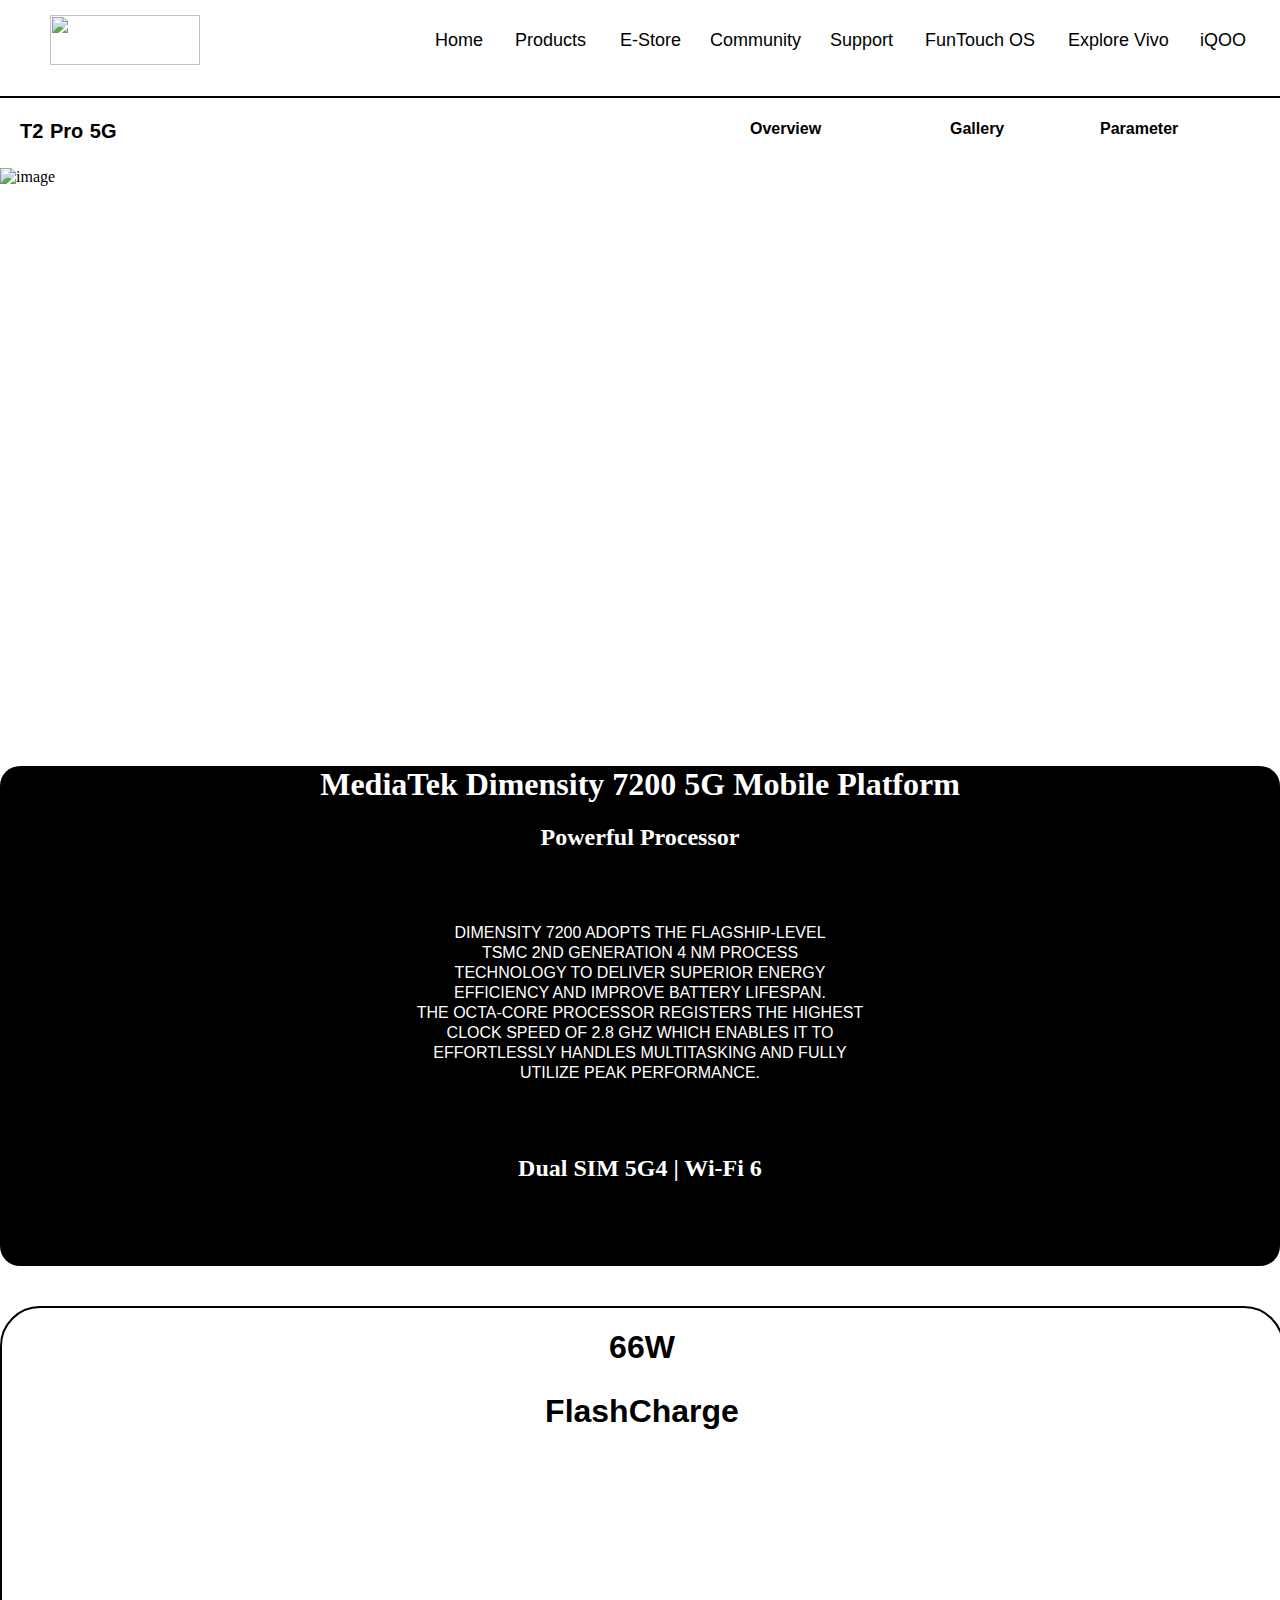
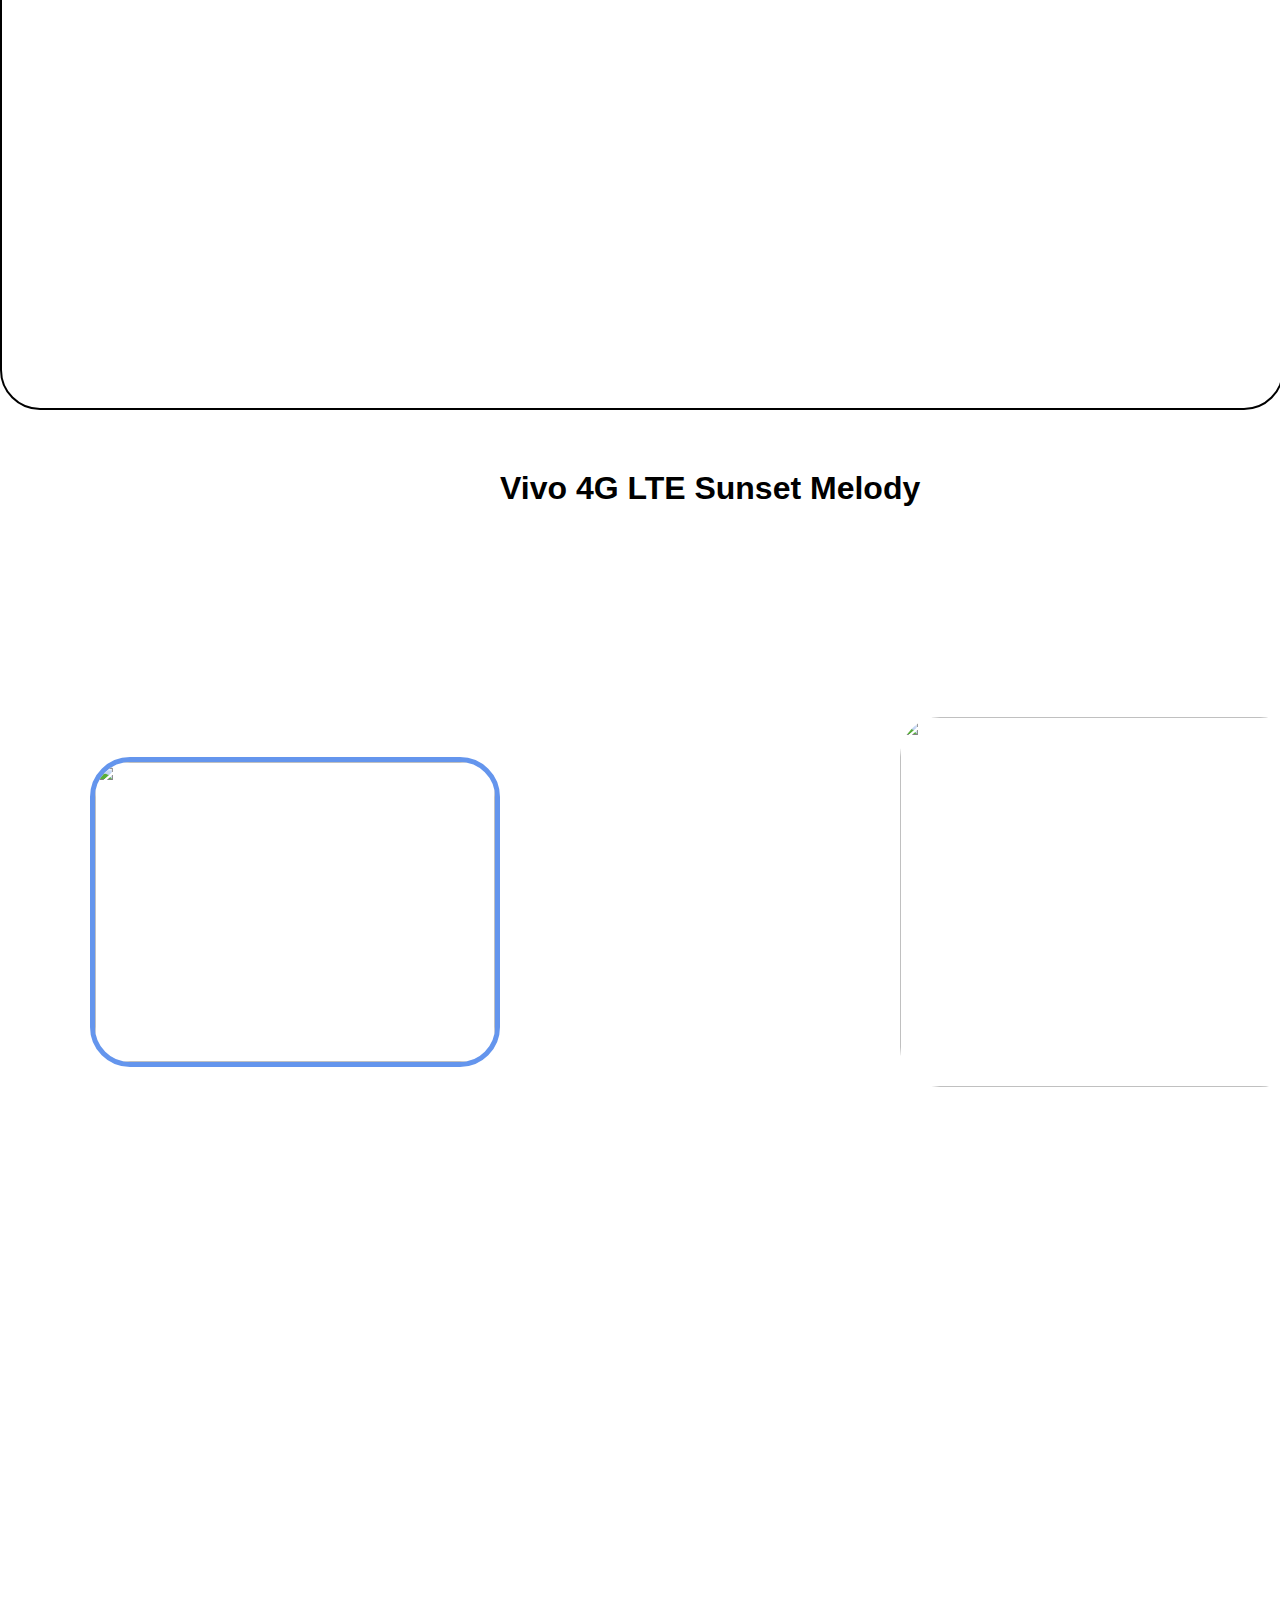
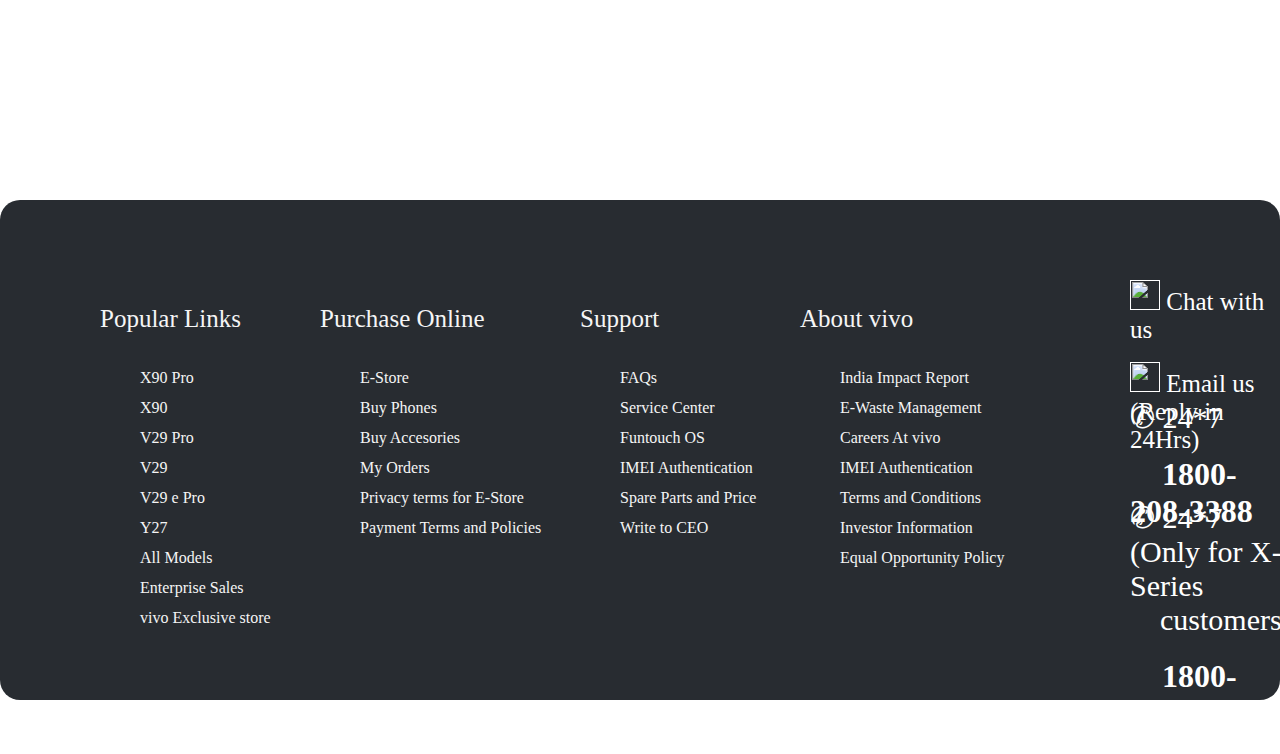
==== commit 740a85c3: "update" ====
--- a/index.html
+++ b/index.html
@@ -3,7 +3,7 @@
 <head>
     <meta charset="UTF-8">
     <meta name="viewport" content="width=device-width, initial-scale=1.0">
-    <title>Document</title>
+    <title>T2 Pro 5G</title>
     <link rel="stylesheet" href="index.css">
     
     
@@ -83,11 +83,11 @@
                 ensuring safety and reliability.</p>
        </div>
        <div class="di">
-        <p></p>
+        <p class="g">Vivo 4G LTE Sunset Melody</p>
         <br>
-        <img src="https://www.oppo.com/content/dam/oppo/product-asset-library/reno/reno7-series/global/reno7-5g/v1/assets/anchor-2-n-mo-9ff989.jpg.webp" height="300px" width="400px" class="i1">
-        <img src="https://www.oppo.com/content/dam/oppo/product-asset-library/reno/reno7-series/global/reno7-5g/v1/assets/phone-down-n-mo-5adf56.png.webp" height="300px" width="400px" class="i2">
-        <img src="https://mobilegoo.shop/cdn/shop/files/Untitleddesign_9d9fc0b2-bd54-4694-ae15-9e572756fbf2.png?v=1698402731" height="350px" width="400px" class="i3">
+        <img src="https://www.jarir.com/cdn-cgi/image/fit=contain,width=350,height=auto,quality=85,metadata=none/https://ak-asset.jarir.com/akeneo-prod/asset/m1/delta/558689_1.jpg" height="300px" width="400px" class="i1">
+        
+        <img src="https://m.media-amazon.com/images/W/MEDIAX_792452-T2/images/I/61ODIFuCgAL._AC_UF894,1000_QL80_.jpg" height="370px" width="400px" class="i3">
        </div>
        <div class="footer">
         <div class="line1">
--- a/index.css
+++ b/index.css
@@ -2,6 +2,7 @@
   
   margin: 0px;
   padding: 0px;
+  
   
   
   
@@ -283,7 +284,7 @@
   }
   .di{
     margin-top: 60px;
-    background-color:rgb(66, 128, 242);
+    
     border-radius: 20px;
     height: 600px;
     width: 100%;
@@ -291,8 +292,10 @@
   }
   .i1{
     transition-duration: 1.5s;
-    margin-top: -200px;
+    margin-top: 200px;
     border-radius: 40px;
+    margin-left: 90px;
+    border: 5px solid cornflowerblue;
   }
   .i1:hover{
     transform: scale(1.5);
@@ -300,16 +303,24 @@
   .i2{
     transition-duration: 1.5s;
     margin-left:30px ;
-    margin-top: 100px;
+    margin-top: -50px;
     border-radius: 40px;
+   
   }
   .i2:hover{
     transform: scale(1.5);
   }
+  .g{
+    margin-left: 500px;
+    font-family: Arial, Helvetica, sans-serif;
+    font-weight: bolder;
+    margin-top: 20px;
+    font-size: xx-large;
+  }
   
   .i3{
-    margin-left: 1000px;
-    margin-top: -250px;
+    margin-left: 900px;
+    margin-top: -350px;
     
     transition-duration: 1.5s;
     border-radius: 40px;
@@ -326,7 +337,7 @@
     width: 100%;
     background-color: rgb(40, 44, 49);
     z-index: 8;
-    margin-top: 1000px;
+    margin-top: 1050px;
     border-radius: 20px;
 
 }
